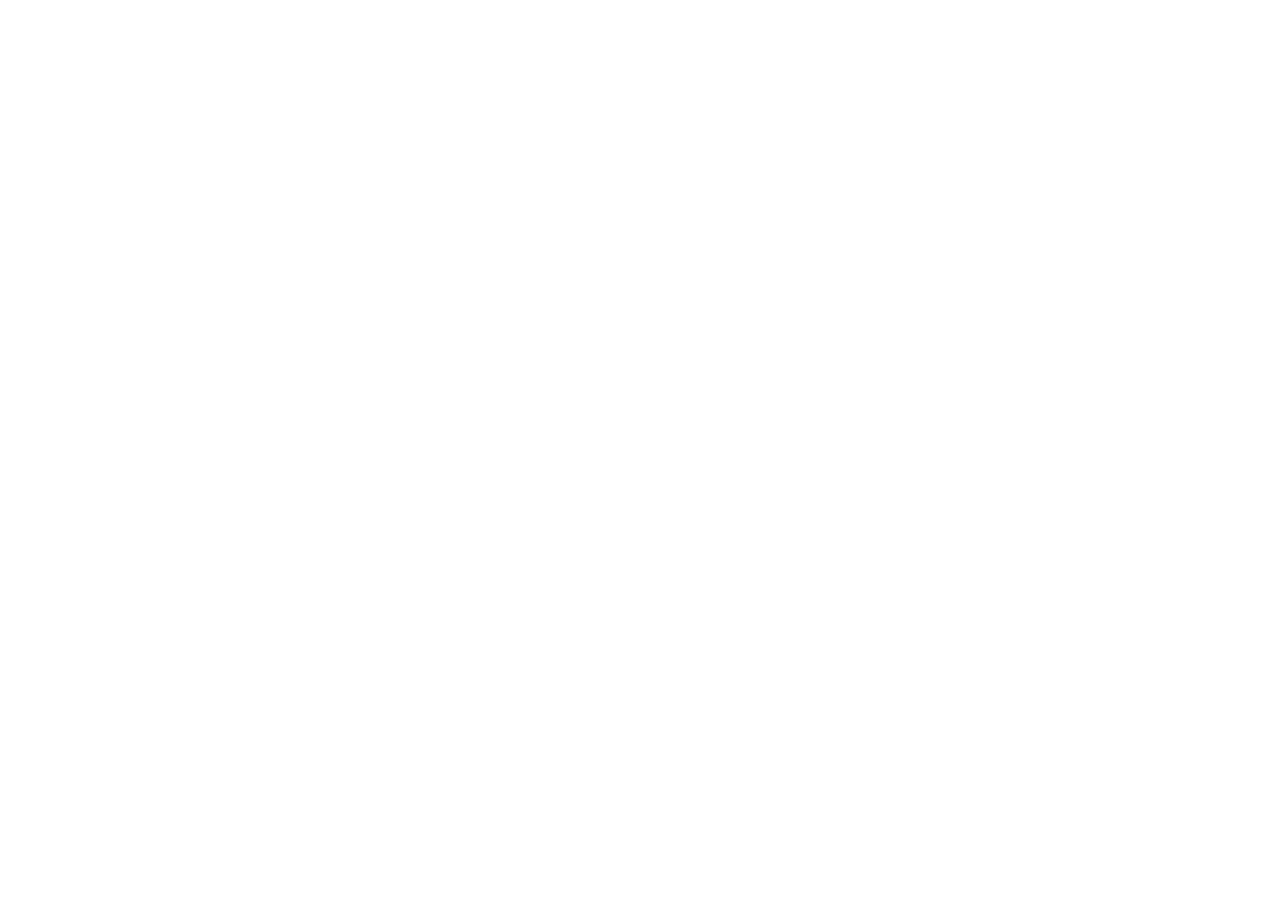
==== index.html @ e6a9ad8c "создан файл  html" ====
<!DOCTYPE html>
<html lang="en">
  <head>
    <meta charset="UTF-8" />
    <meta name="viewport" content="width=device-width, initial-scale=1.0" />
    <title>Document</title>
  </head>
  <body></body>
</html>
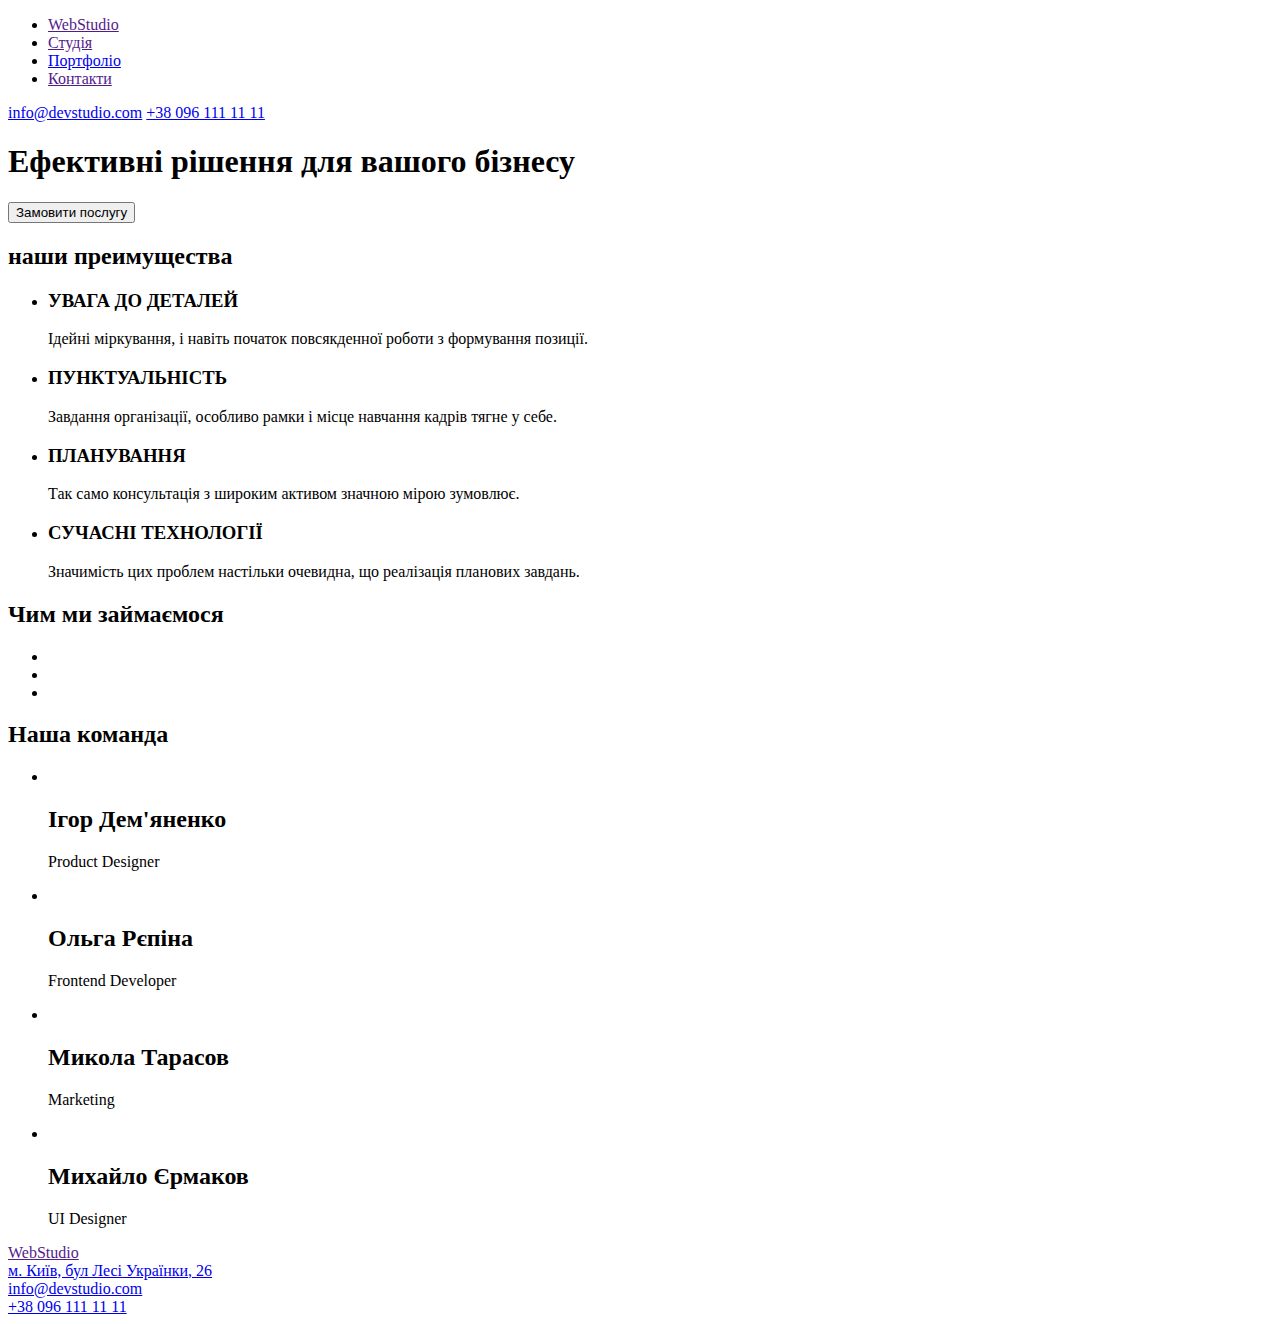
==== commit 5100ce3a: "dfkbl" ====
--- a/index.html
+++ b/index.html
@@ -3,7 +3,106 @@
   <head>
     <meta charset="UTF-8" />
     <meta name="viewport" content="width=device-width, initial-scale=1.0" />
-    <title>Document</title>
+    <title>Главная</title>
   </head>
-  <body></body>
+  <body>
+    <header>
+      <nav>
+        <ul>
+          <li><a href="">WebStudio</a></li>
+          <li><a href="">Студія</a></li>
+          <li><a href="portfolio.html">Портфоліо</a></li>
+          <li><a href="">Контакти</a></li>
+        </ul>
+      </nav>
+      <a href="mailto:info@devstudio.com">info@devstudio.com</a>
+      <a href="tel:+380961111111">+38 096 111 11 11</a>
+    </header>
+    <main>
+      <section>
+        <h1>Ефективні рішення для вашого бізнесу</h1>
+        <button type="button">Замовити послугу</button>
+      </section>
+      <section>
+        <h2>наши преимущества</h2>
+        <ul>
+          <li>
+            <h3>УВАГА ДО ДЕТАЛЕЙ</h3>
+            <p>
+              Ідейні міркування, і навіть початок повсякденної роботи з
+              формування позиції.
+            </p>
+          </li>
+          <li>
+            <h3>ПУНКТУАЛЬНІСТЬ</h3>
+            <p>
+              Завдання організації, особливо рамки і місце навчання кадрів тягне
+              у себе.
+            </p>
+          </li>
+          <li>
+            <h3>ПЛАНУВАННЯ</h3>
+            <p>
+              Так само консультація з широким активом значною мірою зумовлює.
+            </p>
+          </li>
+          <li>
+            <h3>СУЧАСНІ ТЕХНОЛОГІЇ</h3>
+            <p>
+              Значимість цих проблем настільки очевидна, що реалізація планових
+              завдань.
+            </p>
+          </li>
+        </ul>
+      </section>
+      <section>
+        <h2>Чим ми займаємося</h2>
+        <ul>
+          <li><img src="./images/box1.jpg" width="370" alt="" /></li>
+          <li><img src="./images/box2.jpg" width="370" alt="" /></li>
+          <li><img src="./images/box3.jpg" width="370" alt="" /></li>
+        </ul>
+      </section>
+      <section>
+        <h2>Наша команда</h2>
+        <ul>
+          <li>
+            <img src="./images/img.jpg" width="270" alt="" />
+            <h2>Ігор Дем'яненко</h2>
+            <p>Product Designer</p>
+          </li>
+          <li>
+            <img src="./images/img(1).jpg" width="270" alt="" />
+            <h2>Ольга Рєпіна</h2>
+            <p>Frontend Developer</p>
+          </li>
+          <li>
+            <img src="./images/img(2).jpg" width="270" alt="" />
+            <h2>Микола Тарасов</h2>
+            <p>Marketing</p>
+          </li>
+          <li>
+            <img src="./images/img(3).jpg" width="270" alt="" />
+            <h2>Михайло Єрмаков</h2>
+            <p>UI Designer</p>
+          </li>
+        </ul>
+      </section>
+    </main>
+    <footer>
+      <addres>
+        <li><a href="">WebStudio</a></li>
+        <li>
+          <a
+            href="https://maps.app.goo.gl/mJkpzPjzQ9MJMAFD8"
+            target="_blank"
+            rel="noopener noreferer nofollow"
+            >м. Київ, бул Лесі Українки, 26</a
+          >
+        </li>
+        <li><a href="mailto:info@devstudio.com">info@devstudio.com</a></li>
+        <li><a href="tel:+380961111111">+38 096 111 11 11</a></li>
+      </addres>
+    </footer>
+  </body>
 </html>
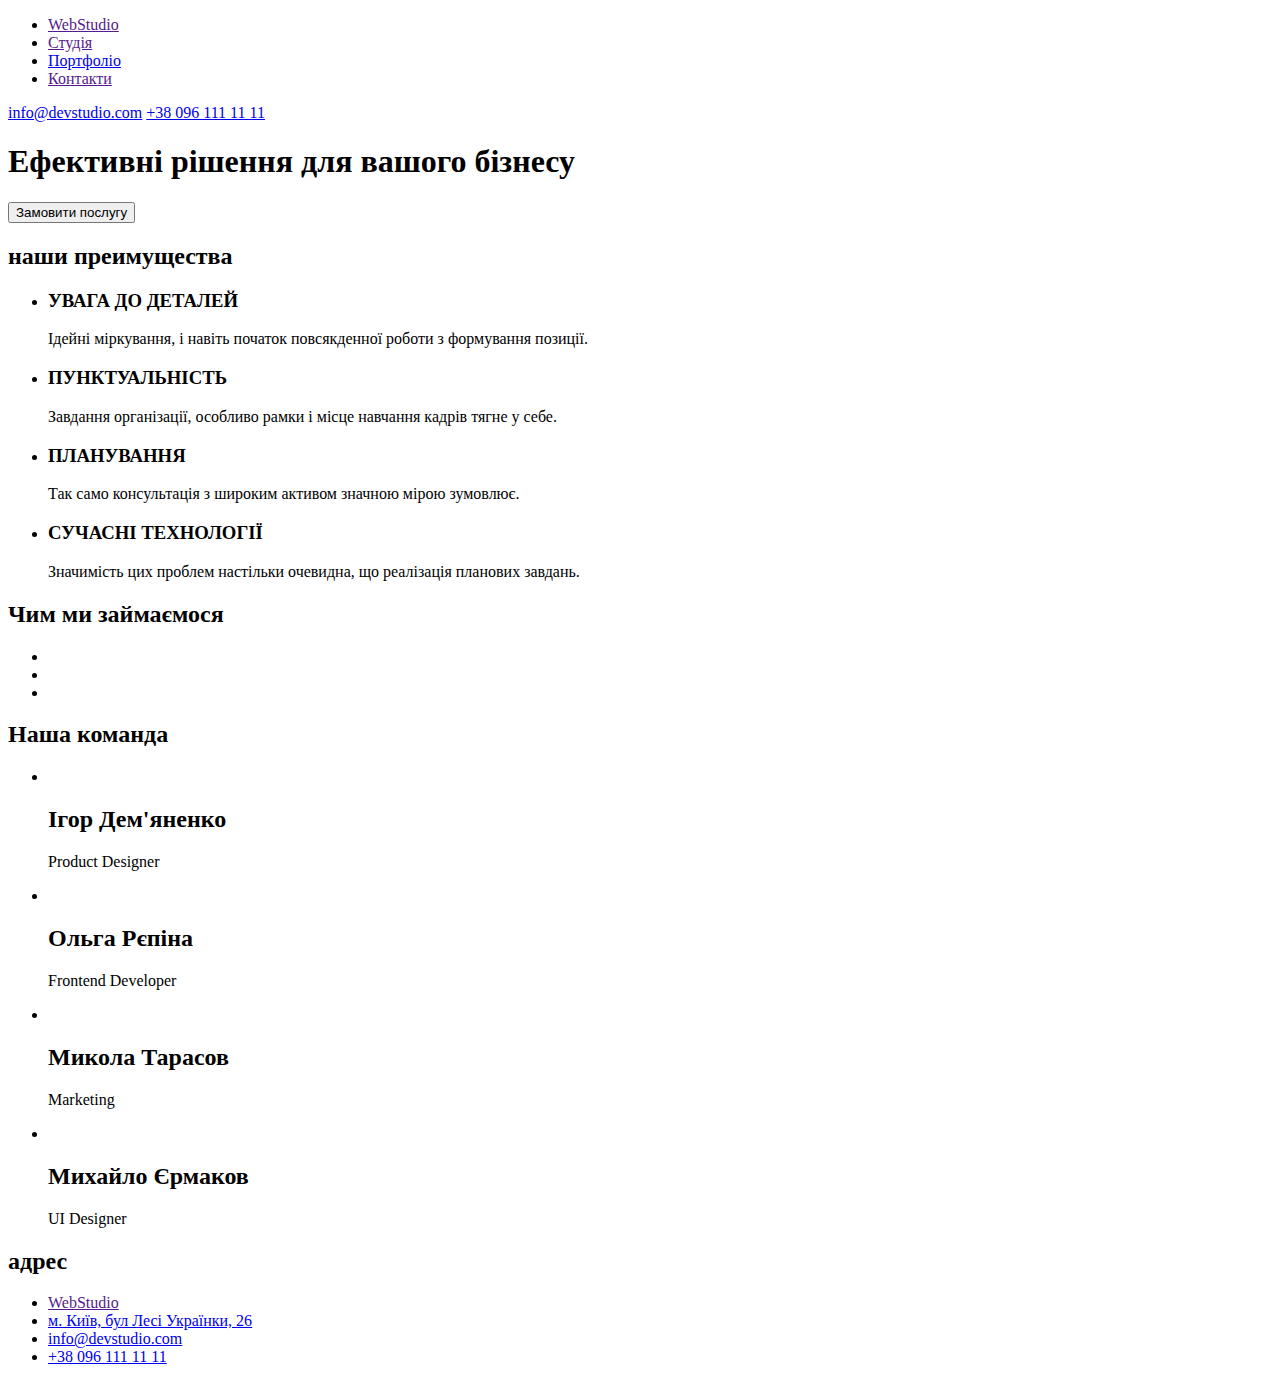
==== commit fe18b946: "dfkbl" ====
--- a/index.html
+++ b/index.html
@@ -90,19 +90,25 @@
       </section>
     </main>
     <footer>
-      <addres>
-        <li><a href="">WebStudio</a></li>
-        <li>
-          <a
-            href="https://maps.app.goo.gl/mJkpzPjzQ9MJMAFD8"
-            target="_blank"
-            rel="noopener noreferer nofollow"
-            >м. Київ, бул Лесі Українки, 26</a
-          >
-        </li>
-        <li><a href="mailto:info@devstudio.com">info@devstudio.com</a></li>
-        <li><a href="tel:+380961111111">+38 096 111 11 11</a></li>
-      </addres>
+      <section>
+        <h2>адрес</h2>
+
+        <addres>
+          <ul>
+            <li><a href="">WebStudio</a></li>
+            <li>
+              <a
+                href="https://maps.app.goo.gl/mJkpzPjzQ9MJMAFD8"
+                target="_blank"
+                rel="noopener noreferer nofollow"
+                >м. Київ, бул Лесі Українки, 26</a
+              >
+            </li>
+            <li><a href="mailto:info@devstudio.com">info@devstudio.com</a></li>
+            <li><a href="tel:+380961111111">+38 096 111 11 11</a></li>
+          </ul></addres
+        >
+      </section>
     </footer>
   </body>
 </html>
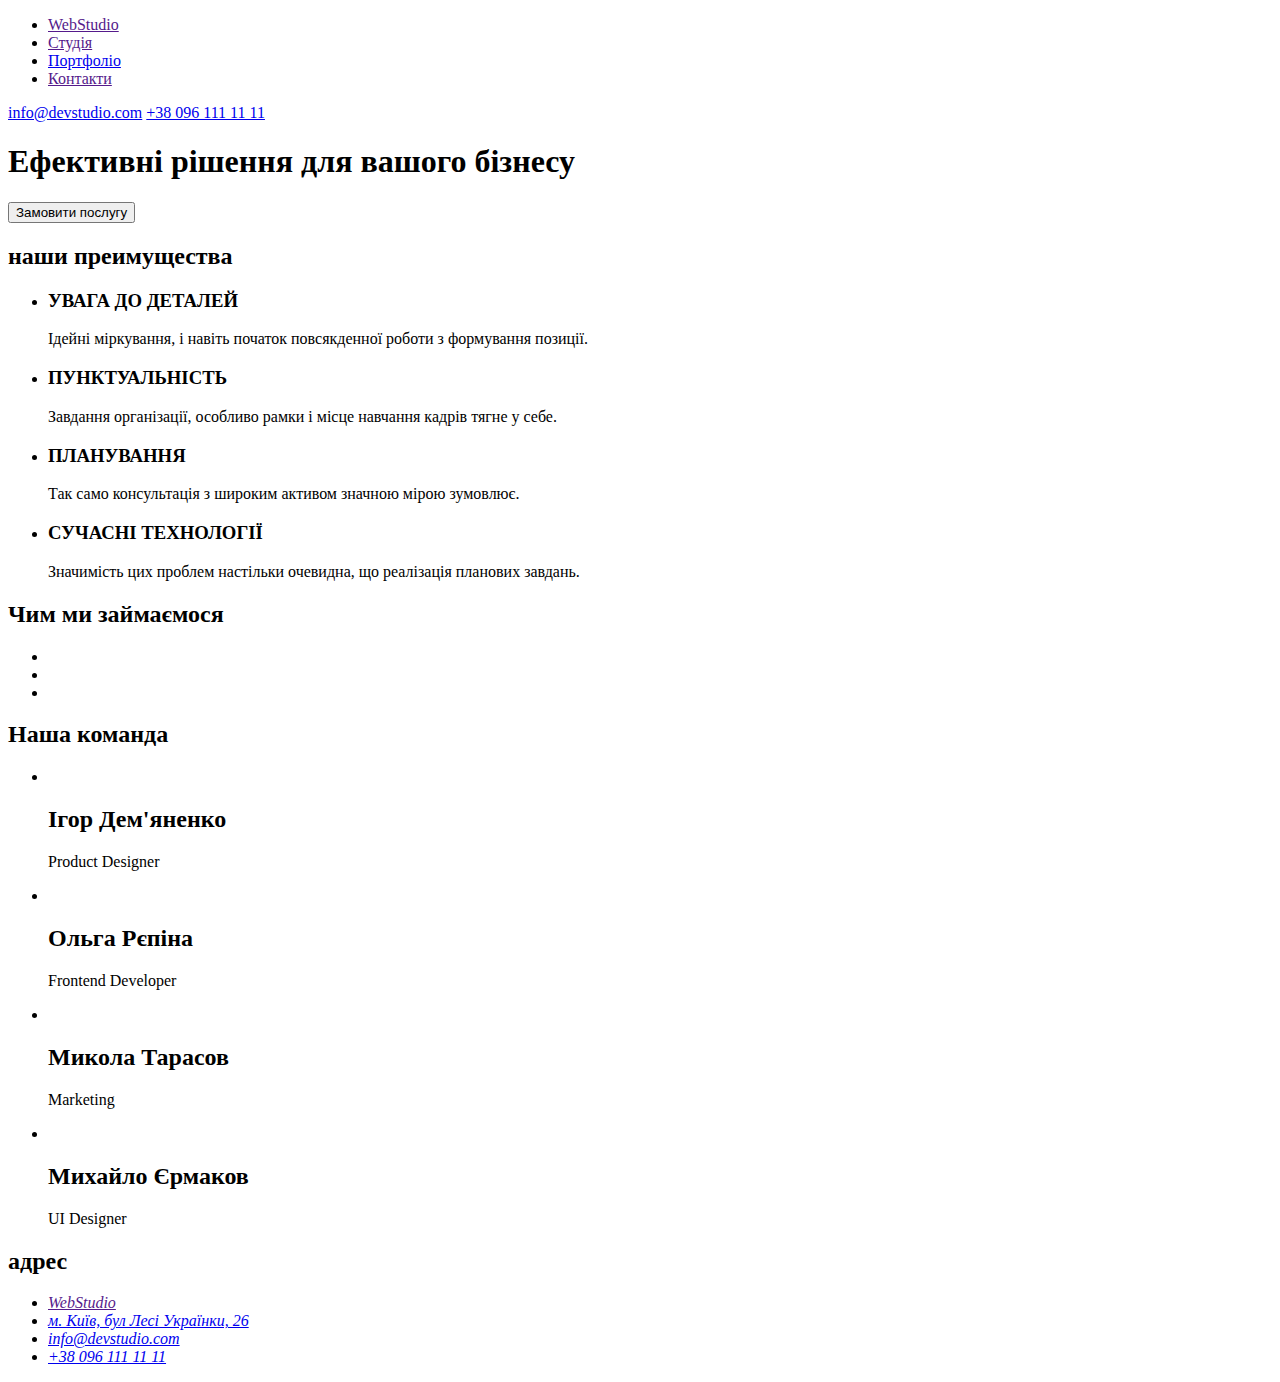
==== commit 5eff24cb: "dfkbl" ====
--- a/index.html
+++ b/index.html
@@ -93,7 +93,7 @@
       <section>
         <h2>адрес</h2>
 
-        <addres>
+        <address>
           <ul>
             <li><a href="">WebStudio</a></li>
             <li>
@@ -106,8 +106,8 @@
             </li>
             <li><a href="mailto:info@devstudio.com">info@devstudio.com</a></li>
             <li><a href="tel:+380961111111">+38 096 111 11 11</a></li>
-          </ul></addres
-        >
+          </ul>
+        </address>
       </section>
     </footer>
   </body>
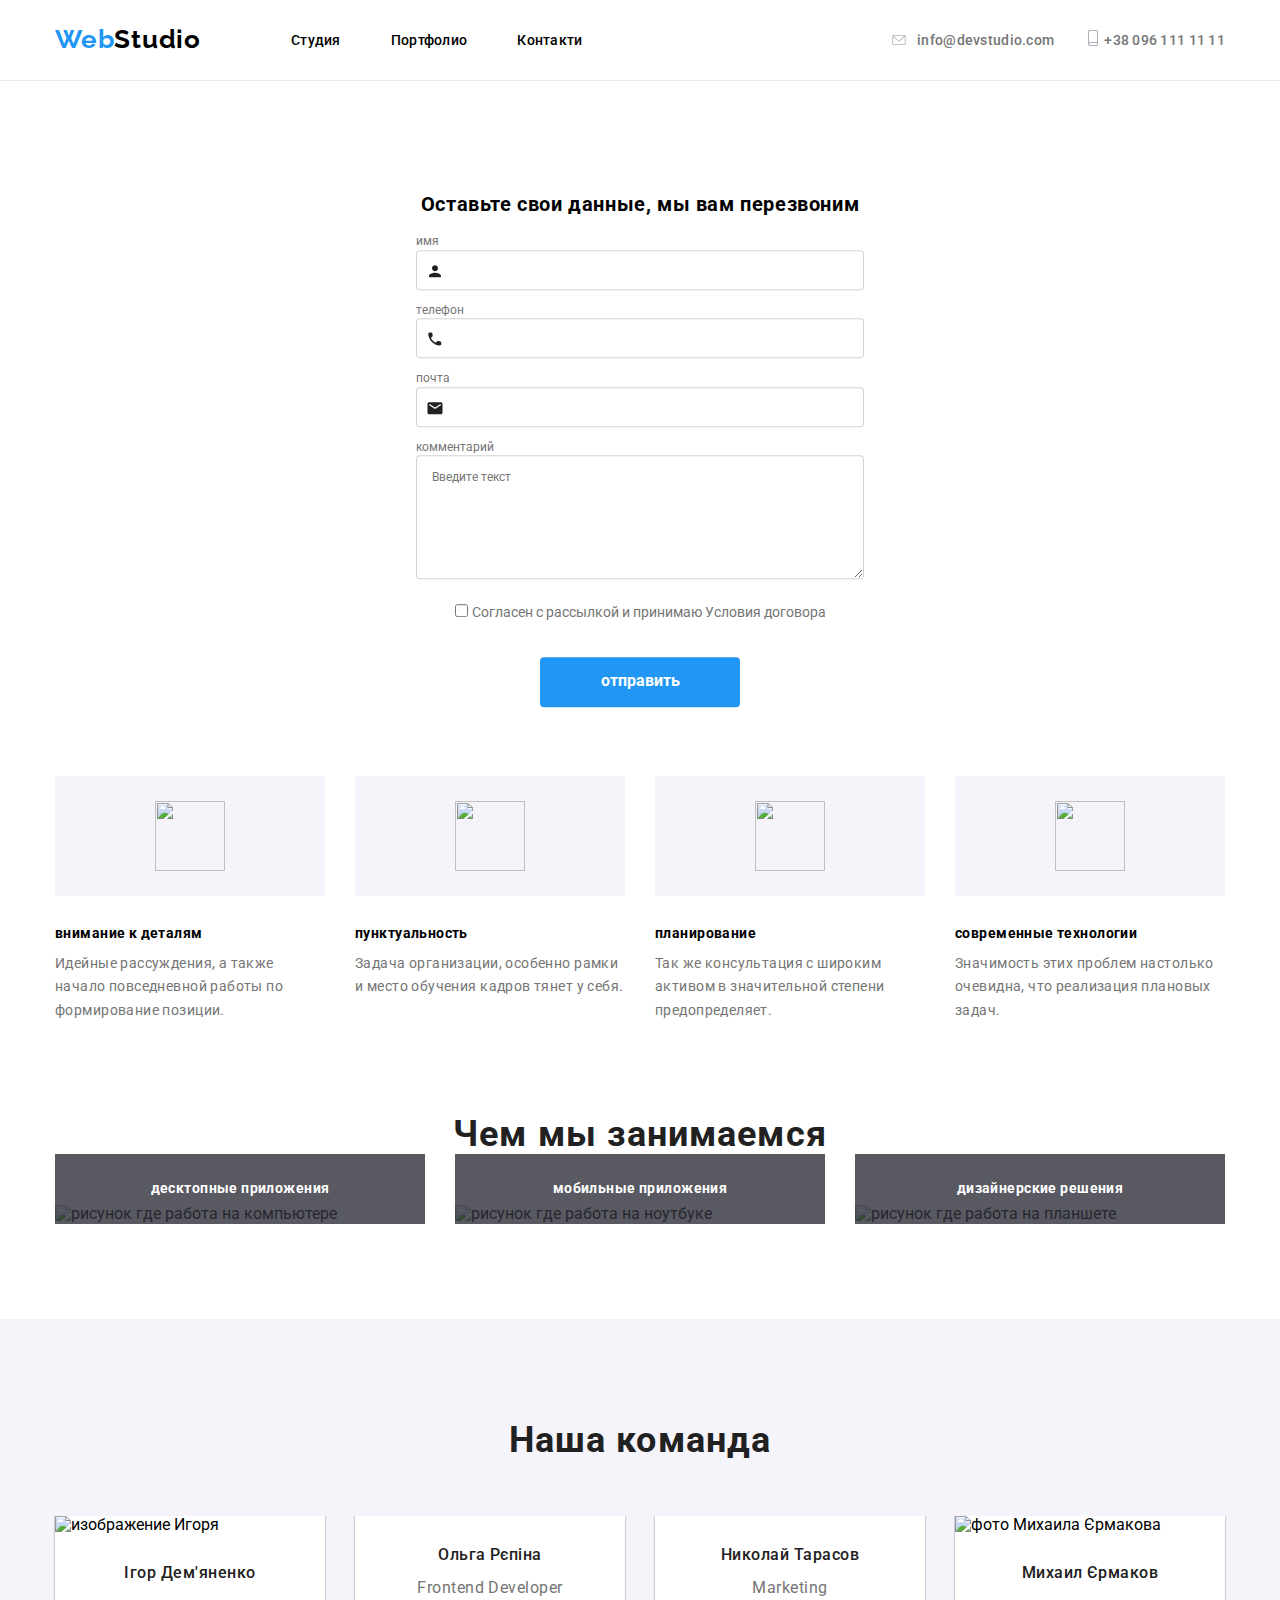
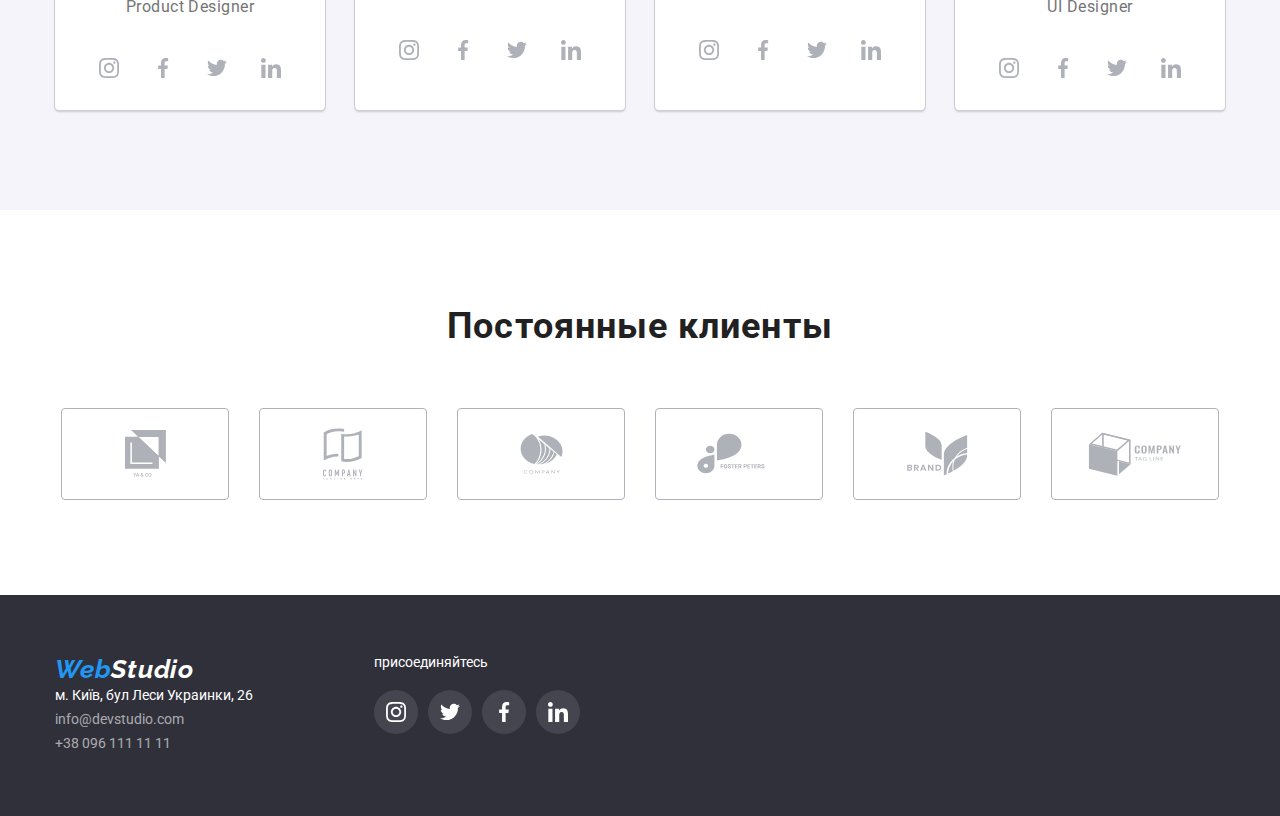
==== commit c4bb5b6b: "сделаны иконки popup" ====
--- a/index.html
+++ b/index.html
@@ -2,113 +2,525 @@
 <html lang="en">
   <head>
     <meta charset="UTF-8" />
+    <link rel="preconnect" href="https://fonts.googleapis.com" />
+    <link rel="preconnect" href="https://fonts.gstatic.com" crossorigin />
+    <link
+      href="https://fonts.googleapis.com/css2?family=Raleway:ital,wght@0,100..900;1,100..900&family=Roboto:ital,wght@0,100;0,300;0,400;0,500;0,700;0,900;1,100;1,300;1,400;1,500;1,700;1,900&display=swap"
+      rel="stylesheet"
+    />
+    <link
+      rel="stylesheet"
+      href="https://cdnjs.cloudflare.com/ajax/libs/modern-normalize/1.0.0/modern-normalize.min.css"
+    />
+
+    <link href="./styles/styles.css" rel="stylesheet" />
     <meta name="viewport" content="width=device-width, initial-scale=1.0" />
     <title>Главная</title>
   </head>
-  <body>
-    <header>
-      <nav>
-        <ul>
-          <li><a href="">WebStudio</a></li>
-          <li><a href="">Студія</a></li>
-          <li><a href="portfolio.html">Портфоліо</a></li>
-          <li><a href="">Контакти</a></li>
+  <body class="body">
+
+    <header class="header">
+      <div class="container">
+       <a class="logo-link link" href="./index.html"><span class="logo-span">Web</span>Studio</a>
+          <nav>
+          <ul class="navigation-list list">
+          <li class="navigation-item">
+            <a class="header-nav-link link link-comp" href="./index.html">Студия</a>
+          </li>
+          <li class="navigation-item">
+            <a class="header-nav-link link link-comp" href="./portfolio.html"
+              >Портфолио</a>
+          </li>
+          <li class="navigation-item">
+            <a class="header-nav-link link link-comp" href="">Контакти</a>
+          </li>
         </ul>
       </nav>
-      <a href="mailto:info@devstudio.com">info@devstudio.com</a>
-      <a href="tel:+380961111111">+38 096 111 11 11</a>
+       <div class="header-connect">
+      <a class="header-mail link link-comp" href="mailto:info@devstudio.com">
+        <svg class="header-mail-svg" width="16" height="10">
+          <use class="header-mail-icon" href="./images/icon/symbol-defs.svg#icon-envelope"></use>
+        </svg>info@devstudio.com
+      </a>
+      <a class="header-phone link link-comp" href="tel:+380961111111">
+        
+        <svg  class="header-phone-svg" width="10" height="16">
+          <use class="header-phone-icon" href="./images/icon/symbol-defs.svg#icon-smartphone"></use>
+        </svg>+38 096 111 11 11
+      </a>
+    </div>
+  </div> 
     </header>
+        
     <main>
-      <section>
-        <h1>Ефективні рішення для вашого бізнесу</h1>
-        <button type="button">Замовити послугу</button>
+
+      <section class="hero">
+        <div class="container">
+        <div class="hero-wrap">
+          <h1 class="hero-title">Ефективные решення для вашего бизнеса</h1>
+        <button class="hero-button" type="button">Заказать услугу</button>
+      </div>
+        </div>
+      </section> 
+          
+     <section class="our_feature">
+         <div class="container">
+        <h2 class="our_feature-title visually-hidden">наши преимущества</h2>
+        <ul class="our_feature-list list">
+          <li class="our_feature-item">
+            <div class="feature-div">
+              <img src="./images/features/antenna.svg" class="feature-img" alt="">
+            </div>
+            <h3 class="our_feature-title">внимание к деталям</h3>
+            <p class="our_feature-text">
+             Идейные рассуждения, а также начало повседневной работы по
+                формирование позиции.
+            </p>
+          </li>
+          <li class="our_feature-item">
+            <div class="feature-div">
+              <img src="./images/features/clock.svg" class="feature-img" alt="">
+            </div>
+            <h3 class="our_feature-title">пунктуальность</h3>
+            <p class="our_feature-text">
+              Задача организации, особенно рамки и место обучения кадров тянет
+              у себя.
+            </p>
+          </li>
+          <li class="our_feature-item">
+            <div class="feature-div">
+              <img src="./images/features/diagram.svg" class="feature-img" alt="">
+            </div>
+            <h3 class="our_feature-title">планирование</h3>
+            <p class="our_feature-text">
+              Так же консультация с широким активом в значительной степени предопределяет.
+            </p>
+          </li>
+          <li class="our_feature-item">
+            <div class="feature-div">
+              <img src="./images/features/astronaut.svg" class="feature-img" alt="">
+            </div>
+            <h3 class="our_feature-title">современные технологии</h3>
+            <p class="our_feature-text">
+            Значимость этих проблем настолько очевидна, что реализация плановых
+            задач.
+            </p>
+          </li>
+        </ul>
+      </div>
       </section>
-      <section>
-        <h2>наши преимущества</h2>
-        <ul>
-          <li>
-            <h3>УВАГА ДО ДЕТАЛЕЙ</h3>
-            <p>
-              Ідейні міркування, і навіть початок повсякденної роботи з
-              формування позиції.
-            </p>
-          </li>
-          <li>
-            <h3>ПУНКТУАЛЬНІСТЬ</h3>
-            <p>
-              Завдання організації, особливо рамки і місце навчання кадрів тягне
-              у себе.
-            </p>
-          </li>
-          <li>
-            <h3>ПЛАНУВАННЯ</h3>
-            <p>
-              Так само консультація з широким активом значною мірою зумовлює.
-            </p>
-          </li>
-          <li>
-            <h3>СУЧАСНІ ТЕХНОЛОГІЇ</h3>
-            <p>
-              Значимість цих проблем настільки очевидна, що реалізація планових
-              завдань.
-            </p>
+      
+<!-- ---------------   наш продукт----------------- -->
+
+      <section class="our-product-section">
+         <div class="container">
+        <h2 class="our-product-title section-title">Чем мы занимаемся</h2>
+        <ul class="our-product-list list">
+          <li class="our-product-item">
+            <img
+              src="./images/box1.jpg"
+              width="370"
+              alt="рисунок где работа на компьютере"
+            />
+            <div class="our-product-overlay">
+                <p class="our-product-text">десктопные приложения</p>
+            </div>
+          </li>
+          <li class="our-product-item">
+            <img
+              src="./images/box2.jpg"
+              width="370"
+              alt="рисунок где работа на ноутбуке"
+            />
+            <div class="our-product-overlay">
+                <p class="our-product-text">мобильные приложения</p>
+            </div>
+          </li>
+          <li class="our-product-item">
+            <img
+              src="./images/box3.jpg"
+              width="370"
+              alt="рисунок где работа на планшете"
+            />
+            <div class="our-product-overlay">
+                <p class="our-product-text">дизайнерские решения</p>
+            </div>
           </li>
         </ul>
+      </div>
       </section>
-      <section>
-        <h2>Чим ми займаємося</h2>
-        <ul>
-          <li><img src="./images/box1.jpg" width="370" alt="" /></li>
-          <li><img src="./images/box2.jpg" width="370" alt="" /></li>
-          <li><img src="./images/box3.jpg" width="370" alt="" /></li>
-        </ul>
+
+<!---------------наша команда------------------------------>
+    
+  <section class="our-team-section">
+         <div class="container">
+          
+        <h2 class="our-team-title section-title">Наша команда</h2>
+        <ul class="our-team-list list">
+          <li class="our-team-item">
+            <img
+              class="our-team-image"
+              src="./images/img.jpg"
+              width="270"
+              alt="изображение Игоря "
+            />
+            <h2 class="our-team-specialist">Ігор Дем'яненко</h2>
+            <p class="our-team-text">Product Designer</p>
+            <ul class=" team-social-list list">
+              <li>
+                <a href="" class="team-soc-link">
+                  <svg class="team-soc-icon" width="20" height="20">
+                    <use href="./images/icon/symbol-defs.svg#icon-instagram">
+                    </use>
+                  </svg>
+                </a>
+              </li> 
+              <li>   
+                <a href="" class="team-soc-link">
+                  <svg class="team-soc-icon" width="20" height="20">
+                    <use href="./images/icon/symbol-defs.svg#icon-facebook">
+                    </use>
+                  </svg>
+                </a>
+              </li>
+              <li>
+                <a href="" class="team-soc-link">
+                  <svg class="team-soc-icon" width="20" height="20">
+                    <use href="./images/icon/symbol-defs.svg#icon-twitter">
+                    </use>
+                  </svg>
+                </a>
+              </li>   
+
+              <li>
+                <a href="" class="team-soc-link">
+                  <svg class="team-soc-icon" width="20" height="20">
+                    <use href="./images/icon/symbol-defs.svg#icon-linkedin">
+                    </use>
+                  </svg>
+                </a>
+              </li>  
+            </ul>
+          </li>
+          <li class="our-team-item">
+            <img
+              class="our-team-image"
+              src="./images/img(1).jpg"
+              width="270"
+              alt=""
+            />
+           
+            <h2 class="our-team-specialist">Ольга Рєпіна</h2>
+            <p class="our-team-text">Frontend Developer</p>
+            <ul class=" team-social-list list">
+                 <li>
+                <a href="" class="team-soc-link">
+                  <svg class="team-soc-icon" width="20" height="20">
+                    <use href="./images/icon/symbol-defs.svg#icon-instagram">
+                    </use>
+                  </svg>
+                </a>
+              </li> 
+              <li>   
+                <a href="" class="team-soc-link">
+                  <svg class="team-soc-icon" width="20" height="20">
+                    <use href="./images/icon/symbol-defs.svg#icon-facebook">
+                    </use>
+                  </svg>
+                </a>
+              </li>
+              <li>
+                <a href="" class="team-soc-link">
+                  <svg class="team-soc-icon" width="20" height="20">
+                    <use href="./images/icon/symbol-defs.svg#icon-twitter">
+                    </use>
+                  </svg>
+                </a>
+              </li>   
+
+              <li>
+                <a href="" class="team-soc-link">
+                  <svg class="team-soc-icon" width="20" height="20">
+                    <use href="./images/icon/symbol-defs.svg#icon-linkedin">
+                    </use>
+                  </svg>
+                </a>
+              </li>
+            </ul>
+          </li>
+         
+          <li class="our-team-item">
+            <img
+              class="our-team-image"
+              src="./images/img(2).jpg"
+              width="270"
+              alt=""
+            />
+            <h2 class="our-team-specialist">Николай Тарасов</h2>
+            <p class="our-team-text">Marketing</p>
+            <ul class="team-social-list list">
+              <li>
+                <a href="" class="team-soc-link">
+                  <svg class="team-soc-icon" width="20" height="20">
+                    <use href="./images/icon/symbol-defs.svg#icon-instagram">
+                    </use>
+                  </svg>
+                </a>
+              </li> 
+              <li>   
+                <a href="" class="team-soc-link">
+                  <svg class="team-soc-icon" width="20" height="20">
+                    <use href="./images/icon/symbol-defs.svg#icon-facebook">
+                    </use>
+                  </svg>
+                </a>
+              </li>
+              <li>
+                <a href="" class="team-soc-link">
+                  <svg class="team-soc-icon" width="20" height="20">
+                    <use href="./images/icon/symbol-defs.svg#icon-twitter">
+                    </use>
+                  </svg>
+                </a>
+              </li>   
+
+              <li>
+                <a href="" class="team-soc-link">
+                  <svg class="team-soc-icon" width="20" height="20">
+                    <use href="./images/icon/symbol-defs.svg#icon-linkedin">
+                    </use>
+                  </svg>
+                </a>
+              </li>  
+              
+            </ul>
+          </li>
+
+          <li class="our-team-item">
+            <img
+              class="our-team-image"
+              src="./images/img(3).jpg"
+              width="270"
+              alt="фото Михаила Єрмакова"
+            />
+            <h2 class="our-team-specialist">Михаил Єрмаков</h2>
+            <p class="our-team-text">UI Designer</p>
+            <ul class="team-social-list list">
+              <li>
+                <a href="" class="team-soc-link">
+                  <svg class="team-soc-icon" width="20" height="20">
+                    <use href="./images/icon/symbol-defs.svg#icon-instagram">
+                    </use>
+                  </svg>
+                </a>
+              </li> 
+              <li>   
+                <a href="" class="team-soc-link">
+                  <svg class="team-soc-icon" width="20" height="20">
+                    <use href="./images/icon/symbol-defs.svg#icon-facebook">
+                    </use>
+                  </svg>
+                </a>
+              </li>
+              <li>
+                <a href="" class="team-soc-link">
+                  <svg class="team-soc-icon" width="20" height="20">
+                    <use href="./images/icon/symbol-defs.svg#icon-twitter">
+                    </use>
+                  </svg>
+                </a>
+              </li>   
+
+              <li>
+                <a href="" class="team-soc-link">
+                  <svg class="team-soc-icon" width="20" height="20">
+                    <use href="./images/icon/symbol-defs.svg#icon-linkedin">
+                    </use>
+                  </svg>
+                </a>
+              </li>  
+               </ul>
+        </li>
+              
+      </ul>        
+    </div>          
+  </section> 
+
+<!-- -----------------Постоянные клиенты--------------- -->
+      
+      <section class="reg-customers-section">
+        <div class="container">
+          <h2 class="reg-customers-title section-title">Постоянные клиенты</h2>
+          <ul class="reg-customers-list list">
+            <li class="reg-customers-item">
+              <a href="" class="reg-castomers-link">
+                <svg class="reg-castomers-icon" width="41" height="47">
+                  <use href="./images/icon/symbol-defs.svg#icon-group1"></use>
+                </svg>
+              </a>
+            </li>
+            <li class="reg-customers-item">
+              <a href="" class="reg-castomers-link">
+                <svg class="reg-castomers-icon" width="40" height="52">
+                  <use href="./images/icon/symbol-defs.svg#icon-group2"></use>
+                </svg>
+              </a>
+            </li>
+            <li class="reg-customers-item">
+              <a href="" class="reg-castomers-link">
+                <svg class="reg-castomers-icon" width="43" height="41">
+                  <use href="./images/icon/symbol-defs.svg#icon-group3"></use>
+                </svg>
+              </a>
+            </li>
+            <li class="reg-customers-item">
+              <a href="" class="reg-castomers-link">
+                <svg class="reg-castomers-icon" width="84" height="41">
+                  <use href="./images/icon/symbol-defs.svg#icon-group4"></use>
+                </svg>
+              </a>
+            </li>
+            <li class="reg-customers-item">
+              <a href="" class="reg-castomers-link">
+                <svg class="reg-castomers-icon" width="63" height="45">
+                  <use href="./images/icon/symbol-defs.svg#icon-group5"></use>
+                </svg>
+              </a>
+            </li>
+            <li class="reg-customers-item">
+              <a href="" class="reg-castomers-link">
+                <svg class="reg-castomers-icon" width="94" height="44">
+                  <use href="./images/icon/symbol-defs.svg#icon-group6"></use>
+                </svg>
+              </a>
+            </li>
+            
+            </ul>
+        </div>
       </section>
-      <section>
-        <h2>Наша команда</h2>
-        <ul>
-          <li>
-            <img src="./images/img.jpg" width="270" alt="" />
-            <h2>Ігор Дем'яненко</h2>
-            <p>Product Designer</p>
-          </li>
-          <li>
-            <img src="./images/img(1).jpg" width="270" alt="" />
-            <h2>Ольга Рєпіна</h2>
-            <p>Frontend Developer</p>
-          </li>
-          <li>
-            <img src="./images/img(2).jpg" width="270" alt="" />
-            <h2>Микола Тарасов</h2>
-            <p>Marketing</p>
-          </li>
-          <li>
-            <img src="./images/img(3).jpg" width="270" alt="" />
-            <h2>Михайло Єрмаков</h2>
-            <p>UI Designer</p>
-          </li>
-        </ul>
-      </section>
-    </main>
-    <footer>
-      <section>
-        <h2>адрес</h2>
-
+    </main> 
+            
+   <!-- ---------------footer------------ -->
+
+<footer class="footer">
+      <section class="footer-section">
+        <div class="container footer-wrap">
+          <div class="address-wrap">
         <address>
-          <ul>
-            <li><a href="">WebStudio</a></li>
-            <li>
+          <ul class="footer-list list">
+            <li class="footer-item"><a class="logo-link link" href="./index.html"><span class="logo-span">Web</span><span class="footer-logo-span">Studio</span></a></li>
+            <li class="footer-item">
               <a
+                class="address-link footer-link link"
                 href="https://maps.app.goo.gl/mJkpzPjzQ9MJMAFD8"
                 target="_blank"
                 rel="noopener noreferer nofollow"
-                >м. Київ, бул Лесі Українки, 26</a
+                >м. Київ, бул Леси Украинки, 26</a
               >
             </li>
-            <li><a href="mailto:info@devstudio.com">info@devstudio.com</a></li>
-            <li><a href="tel:+380961111111">+38 096 111 11 11</a></li>
+            <li class="footer-item">
+              <a
+                class="futer-footer-link footer-link link"
+                href="mailto:info@devstudio.com"
+                >info@devstudio.com</a
+              >
+            </li>
+            <li class="footer-item">
+              <a class="footer-link footer-link link" href="tel:+380961111111"
+                >+38 096 111 11 11</a
+              >
+            </li>
           </ul>
         </address>
+      </div>
+      <div class="footer-social-wraper">
+          <p class="footer-social-text">присоединяйтесь</p>
+<ul class="futer-social-list list">
+  <li>
+    <a href="" class="futer-soc-link">
+    <svg class="futer-soc-svg">
+    <use href="./images/icon/symbol-defs.svg#icon-instagram"></use>
+  </svg>
+ </a>
+</li>  
+  <li>
+    <a href="" class="futer-soc-link">
+      <svg class="futer-soc-svg">
+    <use href="./images/icon/symbol-defs.svg#icon-twitter"></use>
+  </svg>
+ </a>
+</li>  
+  <li>
+    <a href="" class="futer-soc-link"> 
+      <svg class="futer-soc-svg">
+    <use href="./images/icon/symbol-defs.svg#icon-facebook"></use>
+  </svg>
+</a>
+</li>  
+  <li>
+    <a href="" class="futer-soc-link">
+       <svg class="futer-soc-svg">
+    <use href="./images/icon/symbol-defs.svg#icon-linkedin"></use>
+  </svg>
+</a>
+</li>  
+</ul>
+      </div>
       </section>
+    </div>
     </footer>
+
+<!-------------------------popup------------------------>
+
+     <!-- <div class="overlay" > -->
+
+      <div class="modal-section">
+        <form class="popup-form" name="popup-form">
+        <h1 class="modal-title">Оставьте свои данные, мы вам перезвоним</h1>
+
+        <label class="modal-label">
+          <svg class="popup-link"  width="18" height="18">
+              <use href="./images/icon/symbol-defs2.svg#icon-person-black-18dp-1-1"></use>
+          </svg>
+            <span class="modal-input-span">имя</span>
+          <input class="username-input" type="text" name="username" />
+        </label> 
+  
+        <label class="modal-label">
+          <svg class="popup-link"  width="18" height="18">
+              <use href="./images/icon/symbol-defs2.svg#icon-phone-black-18dp-1-1"></use>
+            </svg>
+            <span class="modal-input-span">телефон</span>
+          <input class="tel-input" type="tel"/>
+        </label>
+
+        <label class="modal-label">
+          <svg class="popup-link"  width="18" height="18">
+              <use href="./images/icon/symbol-defs2.svg#icon-email-black-18dp-1-1"></use>
+            </svg>
+            <span class="modal-input-span">почта</span>
+          <input class="email-input" type="email"/>
+        </label>
+        
+        <label class="modal-label">
+         <span class="modal-input-span">комментарий</span>
+            <textarea class="coment" name="coment" rows="5" placeholder="Введите текст"></textarea>
+      </label>
+        <label class="modal-label">
+          <input type="checkbox">
+          <span class="agreement-text">Согласен с рассылкой и принимаю <span class="agreement">Условия договора</span></span>
+      </label>
+      <button class="modal-button" type="submit">отправить</button>
+      </form>
+      </div>
+     </div>
+
   </body>
-</html>
+    
+</html>      
+
+      
+
+     
+
+
--- a/styles/styles.css
+++ b/styles/styles.css
@@ -0,0 +1,789 @@
+:root{
+    --link-color: #000000;
+    --hover-color: #2196F3;
+    --icon-color: #afb1b8;
+}
+
+h1,h2,h3,h4,h5,h6,ul,li,p{
+    margin:0;
+    padding: 0;
+}
+
+.visually-hidden{
+    position:absolute;
+    white-space: nowrap;
+    width: 1px;
+    height:1px;
+    overflow: hidden;
+    border:0;
+    padding: 0;
+    clip:rect(0 0 0 0);
+    clip-path: inset(50%);
+    margin: -1px;
+}
+
+img{
+    display: block;
+}
+
+.body{
+    font-family: Roboto, Tahomma, sans-serif;
+    margin-top: 0 ;
+}
+
+.container{
+    margin:0 auto;
+    padding-left: 15px;
+    padding-right: 15px;
+    width: 1200px;
+    box-sizing: border-box;
+}
+
+.list{
+    list-style: none;
+}
+
+.link{
+    text-decoration: none;
+}
+
+.footer-link{
+    font-style: normal;
+    font-size: 14px;
+    font-weight: 400;
+    line-height: 1.71;
+}
+
+.link-comp{
+    font-size: 14px;
+    font-weight: 500;
+    line-height: 1.17;  
+    letter-spacing: 0.02em;
+}
+
+.section-title{
+    font-size: 36px;
+    line-height: 1.17;
+    color: #212121;
+    letter-spacing: 0.03em;
+    text-align: center;
+}
+
+/* ----------------------------header------------------- */
+
+.header{
+    border-bottom: 1px solid #ECECEC;
+}
+
+.header .container{
+    display: flex;
+    align-items: center;
+}
+
+.logo-link{
+    margin-right: 90px;
+    padding-top: 25px;
+    padding-bottom:25px;
+    font-family: Raleway,Tahoma,sans-serif;
+    font-weight: 700;
+    font-size: 26px;
+    line-height: 1.15;
+    letter-spacing: 0.03em;
+    color:#000000
+}
+
+.logo-span{
+    color: #2196F3;
+}
+   
+.navigation-list{
+    display: flex;
+    align-items: center;
+    gap: 50px;
+}
+
+.navigation-item{
+   transition: background-color 1s linear;
+}
+
+.header-nav-link{
+    display:flex;
+    position: relative;
+    padding-top: 25px;
+    padding-bottom: 25px;
+    color: var(--link-color); 
+    transition: color 300ms ;
+    outline:none
+}
+
+.header-nav-link::after{
+    content:"";
+    transition: background-color 300ms ;
+}
+
+.header-nav-link:hover::after,
+.header-nav-link:focus::after{
+    content:"";
+    position: absolute;
+    bottom: -7px;
+    height: 4px;
+    width: 100%;
+    background-color: var(--hover-color);   
+    border-radius: 2px;
+    border: rgba(172, 66, 66, 0.086);
+}  
+    
+.header-nav-link:hover,
+.header-nav-link:focus{
+    color: var(--hover-color);
+ }
+
+.header-connect{
+    position: relative;
+    display:flex;
+    gap: 50px;
+    margin-left: auto;
+    transition: color 300ms linear;
+}
+
+.header-mail,.header-phone{
+    padding-top: 30px;
+    padding-bottom: 30px;
+    color: #757575;
+ }
+
+.header-mail-svg, .header-phone-svg{
+    margin-right: 10px;
+    fill:var(--icon-color);
+    transition: fill 300ms linear;
+}
+
+.header-phone-svg{
+    position: absolute;
+    right: 117px;
+    bottom: 32px;
+}
+
+.header-mail:hover .header-mail-svg{
+    fill: #2196F3;
+}
+.header-phone:hover .header-phone-svg{
+    fill: #2196F3;
+}
+
+.header-mail:hover,
+.header-mail:focus{ 
+    color:var(--hover-color);
+}   
+
+.header-phone:hover,
+.header-phone:focus{
+    color:var(--hover-color);
+}  
+
+/* ----------------------------hero------------------- */
+
+.hero{
+    margin-left: auto;
+    margin-right: auto;
+    padding-top: 200px;
+    padding-bottom: 200px;
+    max-width: 1600px;
+    background-image: url("../images/bg_hero.jpg");
+}
+
+
+.hero-wrap{
+    max-width: 670px;
+    margin-left: auto;
+    margin-right: auto;
+    text-align: center;
+}
+
+.hero-title{
+    margin-bottom: 30px;
+    font-size: 44px;
+    font-weight: 900;
+    line-height: 1.36;
+    letter-spacing: 6%;
+    color:#FFFFFF;
+}
+
+.hero-button{
+    min-width: 200px;
+    height:50px;
+    border-radius: 4px;
+    border: none;
+    font-family: inherit;
+    text-align: center;
+    font-size: 16px;
+    line-height: 1.88;
+    letter-spacing: 0.06em;
+    color:#ffffff;
+    background: #2196F3;
+}   
+
+/* ----------------------------feature------------------- */
+.our_feature{
+    display: flex;
+    padding-top: 95px;
+    padding-bottom: 45px;
+}
+
+.our_feature-list{
+    display: flex;
+    gap: 30px;
+    flex-grow: 1;
+}
+.feature-div{
+    display: flex;
+    align-items: center;
+    justify-content: center;
+    margin-bottom: 30px;
+    width: 270px;
+    height: 120px;
+    background-color: #F5F4FA;
+    border-radius: 4px;
+}
+
+.feature-img{
+    width: 70px;
+    height: 70px;
+}
+
+.our_feature-title{
+    margin-bottom: 10px;
+    font-size: 14px;
+    line-height: 1.14;
+    letter-spacing: 0.03em;
+}
+
+.our_feature-text{
+    text-align: left;
+    font-size: 14px;
+    font-weight: 400;
+    line-height: 1.71;
+    color: #757575;
+    letter-spacing: 0.03em;
+} 
+  
+/* ----------------------------our product ------------------- */
+.our-product-section{
+    padding-top: 45px;
+    padding-bottom: 95px;
+}
+
+.our-product-list{
+    display:flex;   
+    gap:30px;
+ }
+
+.our-product-item{
+    position:relative;
+}
+
+.our-product-title{
+  margin-bottom: 50px;
+}
+
+.our-product-overlay{
+    position: absolute;
+    display: flex;
+    justify-content: center;
+    align-items: center;
+    bottom: 0;
+    width: 100%;
+    height: 70px;
+    background-color: rgba(47, 48, 58, 0.8);
+}
+
+.our-product-text{
+    font-family: Roboto;
+    font-size: 14px;
+    font-weight: 700;
+    line-height: 1.14;
+    letter-spacing: 0.03em;
+    text-align: center;
+    color:rgba(255, 255, 255, 1)
+}
+
+/* ----------------------------our team ------------------- */
+
+.our-team-section{
+    padding-top: 100px;
+    padding-bottom: 100px;
+    background: #F5F4FA;
+}
+
+.our-team-title{
+    margin-bottom: 55px;
+}
+
+.our-team-list{
+    display: flex;
+    gap:30px;
+}
+
+.our-team-item{
+    background-color: #ffffff;
+    border-radius: 0px 0px 4px 4px;
+    box-shadow: -1px 0 0 rgb(175 177 184 / 50%), 0 2px 2px rgb(175 177 184 / 60%),  1px 0 0 rgb(175 177 184 / 50%);
+}
+  
+.our-team-image{
+    margin-bottom: 30px;
+}
+
+.our-team-specialist{
+    margin-bottom: 15px;
+    text-align: center;
+    font-size: 16px;
+    font-weight: 500;
+    line-height: 1,17;
+    letter-spacing: 0.03em;
+    color:#212121
+}
+
+.our-team-text{
+    margin-bottom: 30px;
+    font-size: 16px;
+    font-weight: 400;
+    line-height: 1.17;
+    letter-spacing: 0.03em;
+    color: #757575;
+    text-align: center;
+}
+
+.social-wrap{
+    display: flex;
+    justify-content: center;
+    align-items: center;
+    width: 44px;
+    height: 44px;
+    border-radius: 50%;
+}
+
+.team-social-list{
+    display: flex;
+    justify-content: center;
+    gap: 10px;
+    margin-left: auto;
+    margin-right: auto;
+    max-width: 206px;
+}
+
+.team-social-list li{
+    padding-bottom: 20px;
+}
+
+.team-soc-link{
+    display:flex;
+    justify-content: center;
+    align-items: center;
+    width: 44px;
+    height: 44px;
+    border-radius: 50%; 
+    fill: var(--icon-color)
+}
+
+.team-soc-link:hover{
+    background-color: #2196F3;
+    transition: background-color 300ms;
+}
+
+.team-soc-link:hover .team-soc-icon{
+   fill: #ffffff;
+   transition: fill 300ms
+}
+
+/* ------------------------------------------------------- */
+
+.reg-customers-section{
+    padding-top: 95px;
+    padding-bottom: 95px;
+}
+
+.reg-customers-title{
+    margin-left: auto;
+    margin-right: auto;
+    margin-bottom: 60px;
+}
+
+.reg-customers-list{
+    margin-left: auto;
+    margin-right: auto;
+    display: flex;
+    width: fit-content;
+    gap:30px
+}
+
+.reg-customers-item{
+    display: flex;
+    justify-content: center;
+    align-items: center;
+    height: 92px;
+    width: 168px;
+    border: 1px solid var(--icon-color);
+    border-radius: 4px;
+}
+
+.reg-customers-item:hover{
+    border-color: #2196F3;
+    transition: border-color 300ms;
+}
+
+.reg-castomers-link{
+    display: flex;
+    justify-content: center;
+     fill: var(--icon-color)
+}
+
+.reg-customers-item:hover .reg-castomers-link   {
+    fill: #2196F3; 
+    transition: fill 300ms;
+}
+
+
+/* ----------------------------footer------------------- */
+
+.footer{
+    padding-top:60px;
+    padding-bottom:60px;
+    background: #2F303A;
+}
+
+
+.footer-logo-span{
+    color:#ffffff;
+}
+
+.footer-wrap{
+    display: flex;
+    justify-content: flex-start;
+}
+
+.footer-social-text{
+    margin-bottom: 20px;
+    font-size: 14px;
+    line-height: 1.14;
+    letter-spacing: 3%;
+    color: #ffffff;
+}
+.futer-logo-link{ 
+    margin-bottom: 30px;
+    text-align: left;
+    font-family: Raleway;
+    font-size: 26px;
+    font-weight: 700;
+    line-height: 1.6;
+    letter-spacing: 0.03em;
+}
+
+.footer-link{
+   color: rgb(255 255 255 / 60%);
+}
+ 
+.address-link{
+    color:#ffffff; 
+}
+
+.footer-social-wraper{
+    margin-left: 90px;
+}
+
+.footer-logo-span{
+    color: #ffffff;
+}
+
+.futer-social-list{
+    display: flex;
+    justify-content: space-between;
+    width: 206px;
+}
+
+.futer-soc-link{
+    display: flex;
+    justify-content: center;
+    align-items: center;
+    width: 44px;
+    height: 44px;
+    border-radius: 50%;
+    background-color:rgb(255, 255, 255,10%)
+}
+
+.futer-soc-link:hover{
+    background-color: #2196F3;
+    transition: background-color 300ms;
+}
+
+.futer-soc-svg{
+    width: 20px;
+    height: 20px;
+    fill:#ffffff
+}
+
+ /*------------ портфолио -------------*/
+
+.filter-section{
+    padding-top: 95px;
+    padding-bottom: 25px; 
+}
+
+.filter-list{
+  display: flex;
+  justify-content: center;
+  gap: 8px;
+}
+.filter-button{
+    padding-left: 23px;
+    padding-right: 23px;
+    padding-top: 14px;
+    padding-bottom: 14px;
+    background-color: #F5F4FA;;
+    font-family: Roboto;
+    font-size: 16px;
+    font-weight: 500;
+    line-height: 1.6;
+    letter-spacing: 0.03em;
+    text-align: center;
+    border-radius: 4px;
+    border:none;
+   
+}
+
+.filter-button:hover{
+    color: #FFFFFF;
+    background-color: #2196F3;
+}
+.filter-button:focus{
+    box-shadow: 0 4px 4px rgb(0 0 0 / 25%);
+    outline: none;
+    border:none;
+}
+
+/* ----------------------------our-projects------------------- */
+
+.our-projects-section{
+    padding-top: 25px  ;
+    padding-bottom: 95px; 
+}
+
+.our-projects-list{
+    display: flex;
+    flex-wrap: wrap;
+    gap: 30px;
+}
+
+.our-projects-item{
+   border: 1px solid #eeeeee;
+    background-color:rgb(251 251 251 );
+}
+
+.our-projects-item:hover{
+    box-shadow: -1px 0 0 rgb(175 177 184 / 50%), 0 2px 2px rgb(175 177 184 / 60%), 1px 0 0 rgb(175 177 184 / 50%);
+}
+
+.projects-title{
+    margin-bottom: 25px;
+    font-size: 18px;
+    line-height: 2;
+    letter-spacing: 0.06em;
+}
+
+.our-projects-wrap{
+    overflow: hidden;
+    position:relative
+}
+
+.projects-overlay{
+    position:absolute;
+    width:100%;
+    height: 100%;
+    padding-left: 24px;
+    padding-right: 24px;
+    padding-top: 55px;
+    background-color: rgba(33, 150, 243, 0.9);
+    transform: translateY(101%);
+}
+
+ .our-projects-item:hover .projects-overlay{
+    transform: translateY(0);
+    transition: transform 300ms;
+ }
+
+.overlay-text{
+    font-size: 18px;
+    font-weight: 400;
+    line-height: 1.55;
+    letter-spacing: 0.03em;
+    color: rgba(255, 255, 255, 1);
+}
+
+.project-wrap{
+    padding-left: 25px;
+    padding-bottom: 27px;
+}
+
+.our-projects-image{
+    margin-bottom: 30px;
+}
+
+/* -----------popup----------- */
+
+.overlay{
+    position: fixed;
+    top:0;
+    background-color: rgba(0, 0, 0, 0.2);
+    height: 100%;
+    width: 100%;
+}
+  
+.modal-section{
+    position: absolute;
+    top:50%;
+    left:50%;
+    padding-top: 40px;
+    padding-left: 40px;
+    padding-right:40px;
+    padding-bottom: 40px;
+    transform: translate(-50%, -50%);
+    min-height: 581px;
+    width: 528px;
+    background-color: #ffffff;
+    border-radius: 4px;
+    z-index: 10;
+}
+
+.popup-form{
+    display: flex;
+    flex-direction: column;
+    align-items: center;
+}
+.modal-title{
+    margin-bottom: 15px;
+    font-family: Roboto;
+    font-size: 20px;
+    line-height: 1.17;
+    letter-spacing: 0.03em;
+    text-align: center;
+}
+.username-input,.tel-input,.email-input{
+    margin-bottom: 10px;
+    padding-left: 40px;
+    width: 448px;
+    height:40px;
+    border-radius: 4px;
+    border: rgba(33, 33, 33, 0.2) solid 1px; 
+}
+
+.username-input:focus,.tel-input:focus,.email-input:focus,.popup-link{
+    outline: none;
+    border-color: #2196F3;
+}
+
+.modal-label:hover .popup-link,.username-input:hover,.tel-input:hover,.email-input:hover{
+    outline: none;
+    border-color: #2196F3;
+    fill:#2196F3;
+}
+
+
+
+.username-input:focus + .popup-link{
+    outline: none;
+    border-color: #2196F3;
+}
+
+.modal-input-span{
+    font-size: 12px;
+    color: #757575;
+}
+.coment{
+    margin-bottom: 20px;
+    padding:15px;
+    width: 448px;
+    border-radius: 4px;
+    border: rgba(33, 33, 33, 0.2) solid 1px; 
+}
+
+.coment::placeholder{
+    font-size: 12px; ;
+    color:#757575
+}
+
+.agreement-text{
+   font-family: Roboto;
+    font-size: 14px;
+    color: #757575;
+}
+.agreement-span{
+    color:#2196F3
+}
+.modal-button{
+    margin-top: 35px;
+    width: 200px;
+    height: 50px;
+    font-size: 16px;
+    font-weight: 700;
+    color: #ffffff;
+     border-radius: 4px;
+    border: none;
+    background-color: #2196F3;
+}  
+
+.modal-label{
+    position:relative;
+}
+
+.popup-link{
+    position: absolute;
+    bottom: 20px;
+    left:10px;
+     fill:#212121;
+}
+.popup-link:hover{
+    fill: #2196F3;
+}
+    
+ 
+  
+    
+ 
+
+
+
+
+
+
+
+
+
+
+
+
+    
+
+
+
+
+
+
+
+
+
+
+  
+
+
+
+
+
+
+
+
+
+
+
+  
+
+      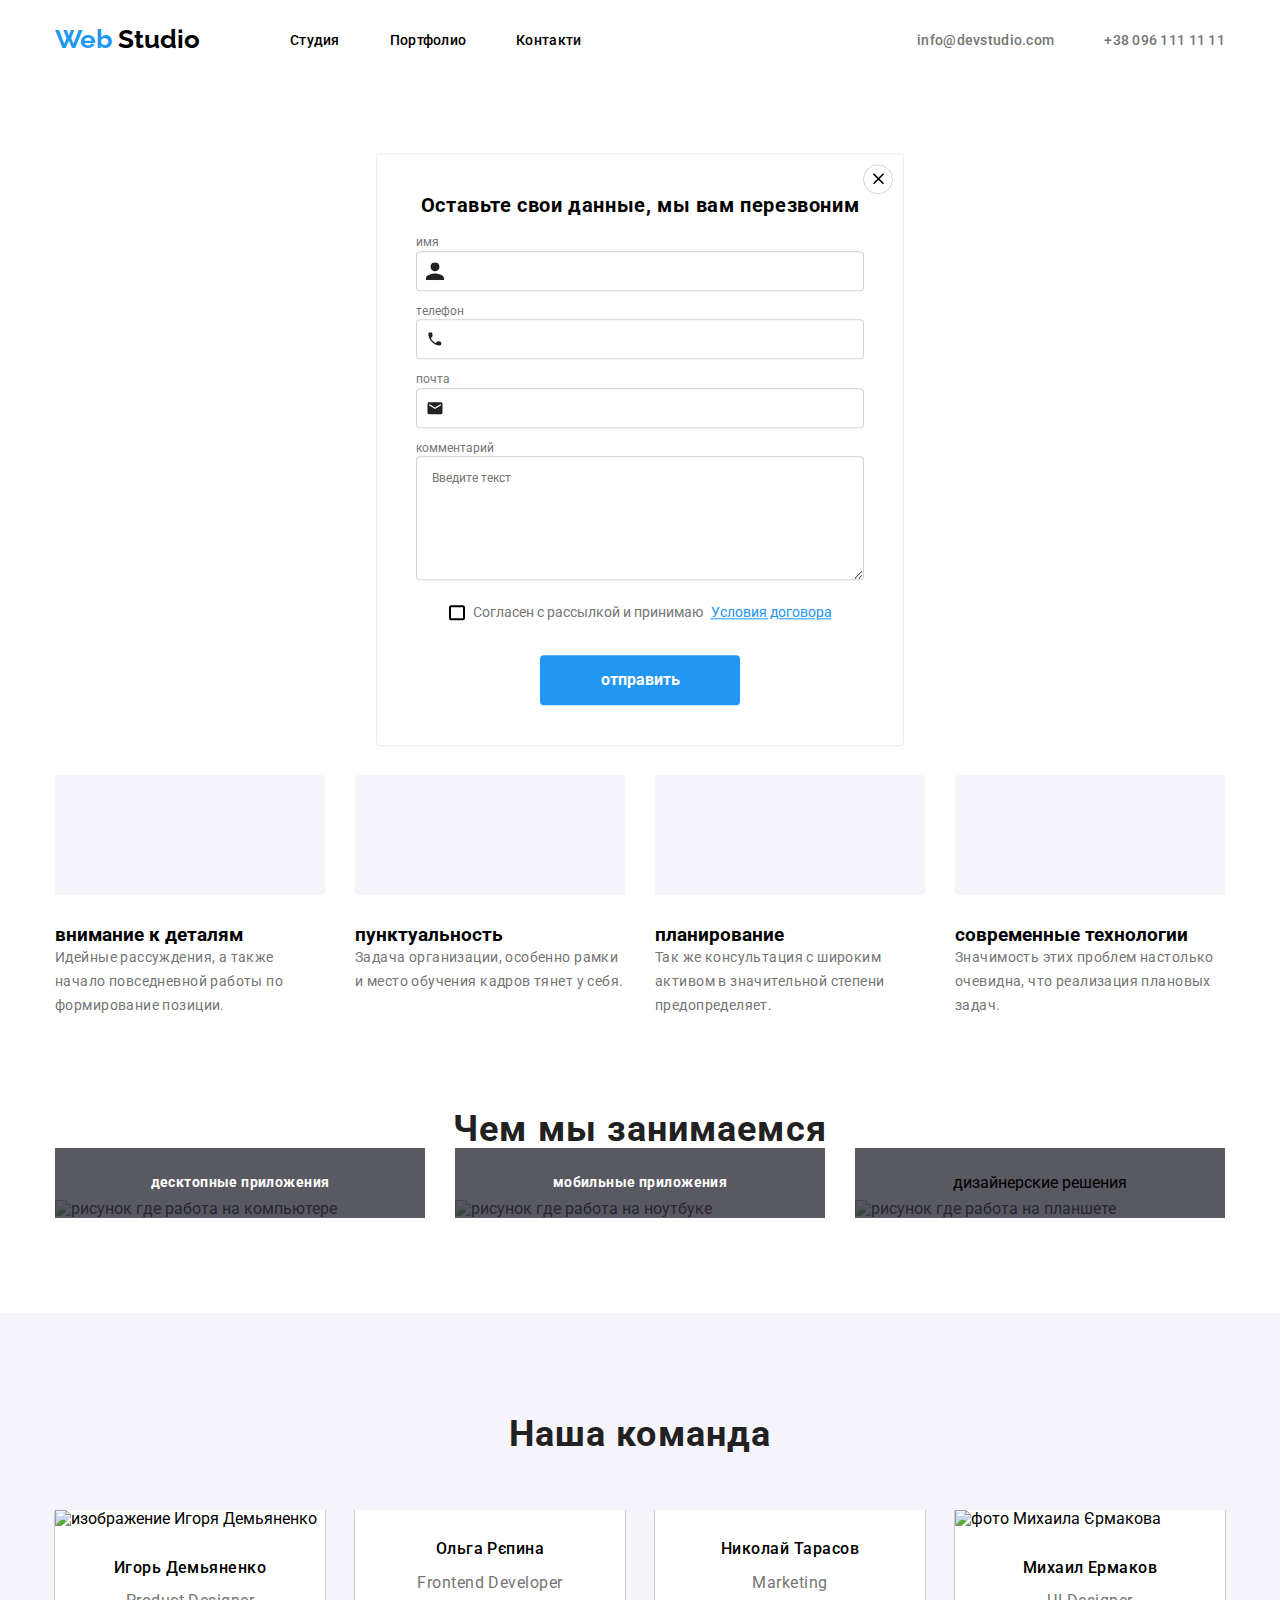
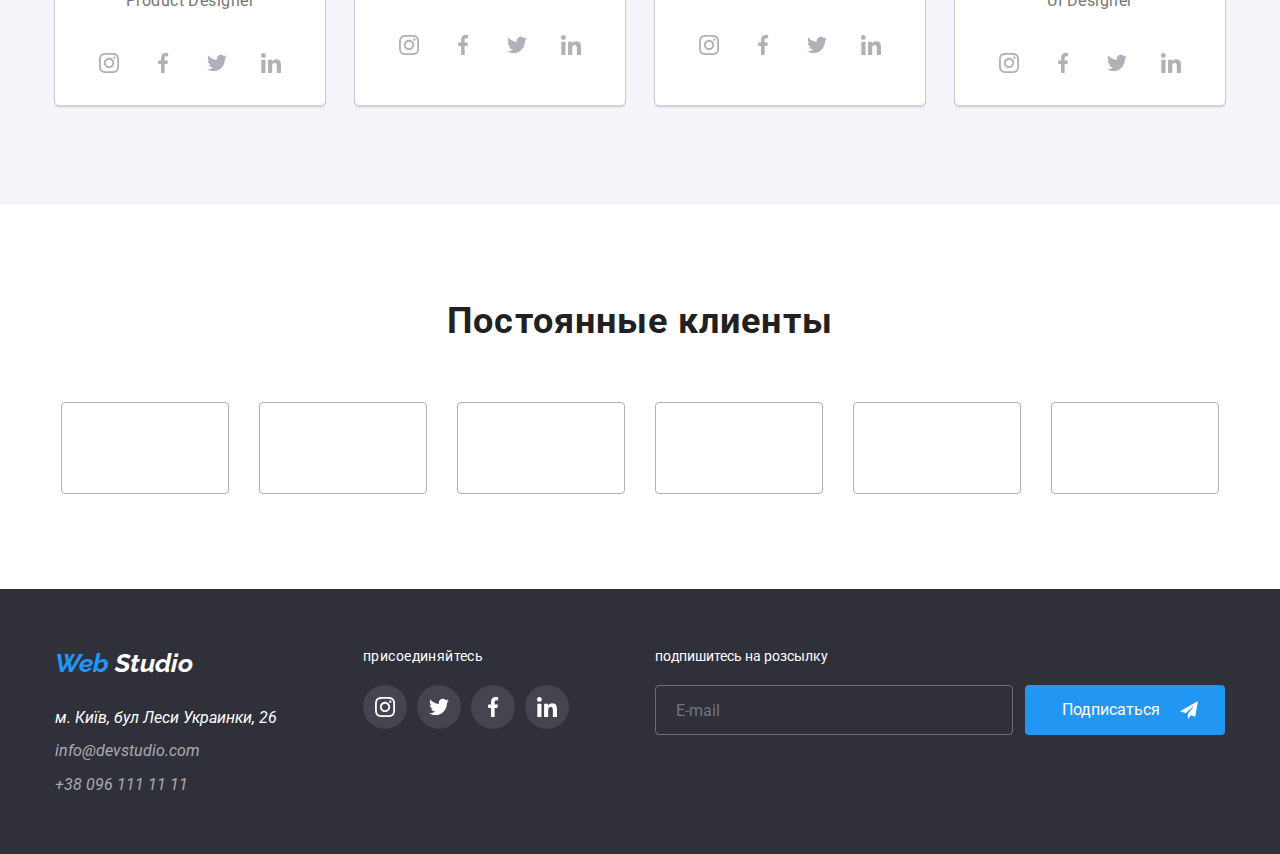
==== commit e7ea31c2: "сделана модальная  страница, и бэм" ====
--- a/index.html
+++ b/index.html
@@ -18,34 +18,37 @@
     <title>Главная</title>
   </head>
   <body class="body">
-
     <header class="header">
       <div class="container">
-       <a class="logo-link link" href="./index.html"><span class="logo-span">Web</span>Studio</a>
-          <nav>
-          <ul class="navigation-list list">
-          <li class="navigation-item">
-            <a class="header-nav-link link link-comp" href="./index.html">Студия</a>
-          </li>
-          <li class="navigation-item">
-            <a class="header-nav-link link link-comp" href="./portfolio.html"
+        <a class=" logo header__logo link" href="./index.html">
+          <span class="logo__span">
+            Web
+          </span>
+          Studio
+        </a>
+        <nav class="nav">
+          <ul class="nav__list list">
+          <li class="nav__item">
+            <a class="nav__link link link-comp" href="./index.html">Студия</a>
+          </li>
+          <li class="nav__item">
+            <a class="nav__link link link-comp" href="./portfolio.html"
               >Портфолио</a>
           </li>
-          <li class="navigation-item">
-            <a class="header-nav-link link link-comp" href="">Контакти</a>
+          <li class="nav__item">
+            <a class="nav__link link link-comp" href="#">Контакти</a>
           </li>
         </ul>
       </nav>
-       <div class="header-connect">
-      <a class="header-mail link link-comp" href="mailto:info@devstudio.com">
-        <svg class="header-mail-svg" width="16" height="10">
-          <use class="header-mail-icon" href="./images/icon/symbol-defs.svg#icon-envelope"></use>
+       <div class="header__connect">
+      <a class="header__mail link link-comp" href="mailto:info@devstudio.com">
+        <svg class="header-mail__svg" width="16" height="10">
+          <use class="header-mail__icon" href="./images/symbol-defs.svg#icon-envelope"></use>
         </svg>info@devstudio.com
       </a>
-      <a class="header-phone link link-comp" href="tel:+380961111111">
-        
-        <svg  class="header-phone-svg" width="10" height="16">
-          <use class="header-phone-icon" href="./images/icon/symbol-defs.svg#icon-smartphone"></use>
+      <a class="header__phone link link-comp" href="tel:+380961111111">
+        <svg  class="header-phone__svg" width="10" height="16">
+          <use class="header-phone__icon" href="./images/symbol-defs.svg#icon-smartphone"></use>
         </svg>+38 096 111 11 11
       </a>
     </div>
@@ -56,52 +59,60 @@
 
       <section class="hero">
         <div class="container">
-        <div class="hero-wrap">
-          <h1 class="hero-title">Ефективные решення для вашего бизнеса</h1>
-        <button class="hero-button" type="button">Заказать услугу</button>
+        <div class="hero__wrap">
+          <h1 class="hero__title">Ефективные решення для вашего бизнеса</h1>
+        <button class="hero__button" type="button">Заказать услугу</button>
       </div>
         </div>
       </section> 
           
-     <section class="our_feature">
+     <section class="our-feature">
          <div class="container">
-        <h2 class="our_feature-title visually-hidden">наши преимущества</h2>
-        <ul class="our_feature-list list">
+        <h2 class="visually-hidden">наши преимущества</h2>
+        <ul class="our-feature__list list">
+          <li class="our-feature__item">
+              <div class="feature__wrap">
+                <svg width="70" height="70">
+                  <use href="./images/symbol-defs.svg#icon-antenna-1-1" class="feature__img"></use>
+                </svg>
+              </div>
+              <h3 class="our-feature__title">внимание к деталям</h3>
+            <p class="our-feature__text">
+              Идейные рассуждения, а также начало повседневной работы по
+              формирование позиции.
+            </p>
+          </li>
           <li class="our_feature-item">
-            <div class="feature-div">
-              <img src="./images/features/antenna.svg" class="feature-img" alt="">
+            <div class="feature__wrap">
+              <svg width="70" height="70">
+                <use class="feature__img" href="./images/symbol-defs.svg#icon-clock-1-1"></use>
+              </svg>
             </div>
-            <h3 class="our_feature-title">внимание к деталям</h3>
-            <p class="our_feature-text">
-             Идейные рассуждения, а также начало повседневной работы по
-                формирование позиции.
-            </p>
-          </li>
-          <li class="our_feature-item">
-            <div class="feature-div">
-              <img src="./images/features/clock.svg" class="feature-img" alt="">
-            </div>
-            <h3 class="our_feature-title">пунктуальность</h3>
-            <p class="our_feature-text">
+            <h3 class="our-feature__title">пунктуальность</h3>
+            <p class="our-feature__text">
               Задача организации, особенно рамки и место обучения кадров тянет
               у себя.
             </p>
           </li>
           <li class="our_feature-item">
-            <div class="feature-div">
-              <img src="./images/features/diagram.svg" class="feature-img" alt="">
+           <div class="feature__wrap">
+              <svg width="70" height="70">
+                <use class="feature__img" href="./images/symbol-defs.svg#icon-Vector-3"></use>
+              </svg>
             </div>
-            <h3 class="our_feature-title">планирование</h3>
-            <p class="our_feature-text">
+            <h3 class="our-feature__title">планирование</h3>
+            <p class="our-feature__text">
               Так же консультация с широким активом в значительной степени предопределяет.
             </p>
           </li>
           <li class="our_feature-item">
-            <div class="feature-div">
-              <img src="./images/features/astronaut.svg" class="feature-img" alt="">
+           <div class="feature__wrap">
+              <svg width="70" height="70">
+                <use class="feature__img" href="./images/symbol-defs.svg#icon-astronaut-1-1"></use>
+              </svg>
             </div>
-            <h3 class="our_feature-title">современные технологии</h3>
-            <p class="our_feature-text">
+            <h3 class="our-feature__title">современные технологии</h3>
+            <p class="our-feature__text">
             Значимость этих проблем настолько очевидна, что реализация плановых
             задач.
             </p>
@@ -112,38 +123,38 @@
       
 <!-- ---------------   наш продукт----------------- -->
 
-      <section class="our-product-section">
+      <section class="our-product__section">
          <div class="container">
-        <h2 class="our-product-title section-title">Чем мы занимаемся</h2>
-        <ul class="our-product-list list">
-          <li class="our-product-item">
+        <h2 class="our-product__title section__title">Чем мы занимаемся</h2>
+        <ul class="our-product__list list">
+          <li class="our-product__item">
             <img
               src="./images/box1.jpg"
               width="370"
               alt="рисунок где работа на компьютере"
             />
-            <div class="our-product-overlay">
-                <p class="our-product-text">десктопные приложения</p>
+            <div class="our-product__overlay">
+                <p class="our-product__text">десктопные приложения</p>
             </div>
           </li>
-          <li class="our-product-item">
+          <li class="our-product__item">
             <img
               src="./images/box2.jpg"
               width="370"
               alt="рисунок где работа на ноутбуке"
             />
-            <div class="our-product-overlay">
-                <p class="our-product-text">мобильные приложения</p>
+            <div class="our-product__overlay">
+                <p class="our-product__text">мобильные приложения</p>
             </div>
           </li>
-          <li class="our-product-item">
+          <li class="our-product__item">
             <img
               src="./images/box3.jpg"
               width="370"
               alt="рисунок где работа на планшете"
             />
-            <div class="our-product-overlay">
-                <p class="our-product-text">дизайнерские решения</p>
+            <div class="our-product__overlay">
+                <p class="our-producttext">дизайнерские решения</p>
             </div>
           </li>
         </ul>
@@ -152,40 +163,40 @@
 
 <!---------------наша команда------------------------------>
     
-  <section class="our-team-section">
-         <div class="container">
+  <section class="our-team__section">
+         <div class="container our-comand__container">
           
-        <h2 class="our-team-title section-title">Наша команда</h2>
-        <ul class="our-team-list list">
-          <li class="our-team-item">
-            <img
-              class="our-team-image"
+        <h2 class="our-team__title section__title">Наша команда</h2>
+        <ul class="our-team__list list">
+          <li class="our-team__item">
+            <img
+              class="our-team__image"
               src="./images/img.jpg"
               width="270"
-              alt="изображение Игоря "
-            />
-            <h2 class="our-team-specialist">Ігор Дем'яненко</h2>
-            <p class="our-team-text">Product Designer</p>
-            <ul class=" team-social-list list">
-              <li>
-                <a href="" class="team-soc-link">
-                  <svg class="team-soc-icon" width="20" height="20">
+              alt="изображение Игоря Демьяненко"
+            />
+            <h2 class="our-team__specialist">Игорь Демьяненко</h2>
+            <p class="our-team__text">Product Designer</p>
+           <ul class="team-social__list list">
+              <li>
+                <a href="" class="team-soc__link">
+                  <svg class="team-soc__icon" width="20" height="20">
                     <use href="./images/icon/symbol-defs.svg#icon-instagram">
                     </use>
                   </svg>
                 </a>
               </li> 
               <li>   
-                <a href="" class="team-soc-link">
-                  <svg class="team-soc-icon" width="20" height="20">
+                <a href="" class="team-soc__link">
+                  <svg class="team-soc__icon" width="20" height="20">
                     <use href="./images/icon/symbol-defs.svg#icon-facebook">
                     </use>
                   </svg>
                 </a>
               </li>
               <li>
-                <a href="" class="team-soc-link">
-                  <svg class="team-soc-icon" width="20" height="20">
+                <a href="" class="team-soc__link">
+                  <svg class="team-soc__icon" width="20" height="20">
                     <use href="./images/icon/symbol-defs.svg#icon-twitter">
                     </use>
                   </svg>
@@ -193,45 +204,45 @@
               </li>   
 
               <li>
-                <a href="" class="team-soc-link">
-                  <svg class="team-soc-icon" width="20" height="20">
+                <a href="" class="team-soc__link">
+                  <svg class="team-soc__icon" width="20" height="20">
                     <use href="./images/icon/symbol-defs.svg#icon-linkedin">
                     </use>
                   </svg>
                 </a>
               </li>  
-            </ul>
-          </li>
-          <li class="our-team-item">
-            <img
-              class="our-team-image"
+               </ul>
+          </li>
+          <li class="our-team__item">
+            <img
+              class="our-team__image"
               src="./images/img(1).jpg"
               width="270"
               alt=""
             />
            
-            <h2 class="our-team-specialist">Ольга Рєпіна</h2>
-            <p class="our-team-text">Frontend Developer</p>
-            <ul class=" team-social-list list">
-                 <li>
-                <a href="" class="team-soc-link">
-                  <svg class="team-soc-icon" width="20" height="20">
+            <h2 class="our-team__specialist">Ольга Рєпина</h2>
+            <p class="our-team__text">Frontend Developer</p>
+             <ul class="team-social__list list">
+              <li>
+                <a href="" class="team-soc__link">
+                  <svg class="team-soc__icon" width="20" height="20">
                     <use href="./images/icon/symbol-defs.svg#icon-instagram">
                     </use>
                   </svg>
                 </a>
               </li> 
               <li>   
-                <a href="" class="team-soc-link">
-                  <svg class="team-soc-icon" width="20" height="20">
+                <a href="" class="team-soc__link">
+                  <svg class="team-soc__icon" width="20" height="20">
                     <use href="./images/icon/symbol-defs.svg#icon-facebook">
                     </use>
                   </svg>
                 </a>
               </li>
               <li>
-                <a href="" class="team-soc-link">
-                  <svg class="team-soc-icon" width="20" height="20">
+                <a href="" class="team-soc__link">
+                  <svg class="team-soc__icon" width="20" height="20">
                     <use href="./images/icon/symbol-defs.svg#icon-twitter">
                     </use>
                   </svg>
@@ -239,45 +250,45 @@
               </li>   
 
               <li>
-                <a href="" class="team-soc-link">
-                  <svg class="team-soc-icon" width="20" height="20">
+                <a href="" class="team-soc__link">
+                  <svg class="team-soc__icon" width="20" height="20">
                     <use href="./images/icon/symbol-defs.svg#icon-linkedin">
                     </use>
                   </svg>
                 </a>
-              </li>
-            </ul>
+              </li>  
+               </ul>
           </li>
          
-          <li class="our-team-item">
-            <img
-              class="our-team-image"
+          <li class="our-team__item">
+            <img
+              class="our-team__image"
               src="./images/img(2).jpg"
               width="270"
               alt=""
             />
-            <h2 class="our-team-specialist">Николай Тарасов</h2>
-            <p class="our-team-text">Marketing</p>
-            <ul class="team-social-list list">
-              <li>
-                <a href="" class="team-soc-link">
-                  <svg class="team-soc-icon" width="20" height="20">
+            <h2 class="our-team__specialist">Николай Тарасов</h2>
+            <p class="our-team__text">Marketing</p>
+              <ul class="team-social__list list">
+              <li>
+                <a href="" class="team-soc__link">
+                  <svg class="team-soc__icon" width="20" height="20">
                     <use href="./images/icon/symbol-defs.svg#icon-instagram">
                     </use>
                   </svg>
                 </a>
               </li> 
               <li>   
-                <a href="" class="team-soc-link">
-                  <svg class="team-soc-icon" width="20" height="20">
+                <a href="" class="team-soc__link">
+                  <svg class="team-soc__icon" width="20" height="20">
                     <use href="./images/icon/symbol-defs.svg#icon-facebook">
                     </use>
                   </svg>
                 </a>
               </li>
               <li>
-                <a href="" class="team-soc-link">
-                  <svg class="team-soc-icon" width="20" height="20">
+                <a href="" class="team-soc__link">
+                  <svg class="team-soc__icon" width="20" height="20">
                     <use href="./images/icon/symbol-defs.svg#icon-twitter">
                     </use>
                   </svg>
@@ -285,46 +296,45 @@
               </li>   
 
               <li>
-                <a href="" class="team-soc-link">
-                  <svg class="team-soc-icon" width="20" height="20">
+                <a href="" class="team-soc__link">
+                  <svg class="team-soc__icon" width="20" height="20">
                     <use href="./images/icon/symbol-defs.svg#icon-linkedin">
                     </use>
                   </svg>
                 </a>
               </li>  
-              
-            </ul>
-          </li>
-
-          <li class="our-team-item">
-            <img
-              class="our-team-image"
+               </ul>
+          </li>
+
+          <li class="our-team__item">
+            <img
+              class="our-team__image"
               src="./images/img(3).jpg"
               width="270"
               alt="фото Михаила Єрмакова"
             />
-            <h2 class="our-team-specialist">Михаил Єрмаков</h2>
-            <p class="our-team-text">UI Designer</p>
-            <ul class="team-social-list list">
-              <li>
-                <a href="" class="team-soc-link">
-                  <svg class="team-soc-icon" width="20" height="20">
+            <h2 class="our-team__specialist">Михаил Ермаков</h2>
+            <p class="our-team__text">UI Designer</p>
+            <ul class="team-social__list list">
+              <li>
+                <a href="" class="team-soc__link">
+                  <svg class="team-soc__icon" width="20" height="20">
                     <use href="./images/icon/symbol-defs.svg#icon-instagram">
                     </use>
                   </svg>
                 </a>
               </li> 
               <li>   
-                <a href="" class="team-soc-link">
-                  <svg class="team-soc-icon" width="20" height="20">
+                <a href="" class="team-soc__link">
+                  <svg class="team-soc__icon" width="20" height="20">
                     <use href="./images/icon/symbol-defs.svg#icon-facebook">
                     </use>
                   </svg>
                 </a>
               </li>
               <li>
-                <a href="" class="team-soc-link">
-                  <svg class="team-soc-icon" width="20" height="20">
+                <a href="" class="team-soc__link">
+                  <svg class="team-soc__icon" width="20" height="20">
                     <use href="./images/icon/symbol-defs.svg#icon-twitter">
                     </use>
                   </svg>
@@ -332,7 +342,7 @@
               </li>   
 
               <li>
-                <a href="" class="team-soc-link">
+                <a href="" class="team-soc__link">
                   <svg class="team-soc-icon" width="20" height="20">
                     <use href="./images/icon/symbol-defs.svg#icon-linkedin">
                     </use>
@@ -348,49 +358,49 @@
 
 <!-- -----------------Постоянные клиенты--------------- -->
       
-      <section class="reg-customers-section">
+      <section class="reg-customers__section">
         <div class="container">
-          <h2 class="reg-customers-title section-title">Постоянные клиенты</h2>
-          <ul class="reg-customers-list list">
-            <li class="reg-customers-item">
-              <a href="" class="reg-castomers-link">
-                <svg class="reg-castomers-icon" width="41" height="47">
-                  <use href="./images/icon/symbol-defs.svg#icon-group1"></use>
-                </svg>
-              </a>
-            </li>
-            <li class="reg-customers-item">
-              <a href="" class="reg-castomers-link">
-                <svg class="reg-castomers-icon" width="40" height="52">
-                  <use href="./images/icon/symbol-defs.svg#icon-group2"></use>
-                </svg>
-              </a>
-            </li>
-            <li class="reg-customers-item">
-              <a href="" class="reg-castomers-link">
-                <svg class="reg-castomers-icon" width="43" height="41">
-                  <use href="./images/icon/symbol-defs.svg#icon-group3"></use>
-                </svg>
-              </a>
-            </li>
-            <li class="reg-customers-item">
-              <a href="" class="reg-castomers-link">
-                <svg class="reg-castomers-icon" width="84" height="41">
-                  <use href="./images/icon/symbol-defs.svg#icon-group4"></use>
-                </svg>
-              </a>
-            </li>
-            <li class="reg-customers-item">
-              <a href="" class="reg-castomers-link">
-                <svg class="reg-castomers-icon" width="63" height="45">
-                  <use href="./images/icon/symbol-defs.svg#icon-group5"></use>
-                </svg>
-              </a>
-            </li>
-            <li class="reg-customers-item">
-              <a href="" class="reg-castomers-link">
-                <svg class="reg-castomers-icon" width="94" height="44">
-                  <use href="./images/icon/symbol-defs.svg#icon-group6"></use>
+          <h2 class="reg-customers__title section__title">Постоянные клиенты</h2>
+          <ul class="reg-customers__list list">
+            <li class="reg-customers__item">
+              <a href="#" class="reg-castomers__link">
+                <svg class="reg-castomers__icon" width="41" height="47">
+                  <use href="./images/symbol-defs.svg#icon-group-5-1"></use>
+                </svg>
+              </a>
+            </li>
+            <li class="reg-customers__item">
+              <a href="#" class="reg-castomers__link">
+                <svg class="reg-castomers__icon" width="40" height="52">
+                  <use href="./images/symbol-defs.svg#icon-group-4-1"></use>
+                </svg>
+              </a>
+            </li>
+            <li class="reg-customers__item">
+              <a href="" class="reg-castomers__link">
+                <svg class="reg-castomers__icon" width="43" height="41">
+                  <use href="./images/symbol-defs.svg#icon-group-3-1"></use>
+                </svg>
+              </a>
+            </li>
+            <li class="reg-customers__item">
+              <a href="" class="reg-castomers__link">
+                <svg class="reg-castomers__icon" width="84" height="41">
+                  <use href="./images/symbol-defs.svg#icon-group-2-1"></use>
+                </svg>
+              </a>
+            </li>
+            <li class="reg-customers__item">
+              <a href="" class="reg-castomers__link">
+                <svg class="reg-castomers__icon" width="63" height="45">
+                  <use href="./images/symbol-defs.svg#icon-group-1-1"></use>
+                </svg>
+              </a>
+            </li>
+            <li class="reg-customers__item">
+              <a href="" class="reg-castomers__link">
+                <svg class="reg-castomers__icon" fill="currentColor" width="94" height="44">
+                  <use href="./images/symbol-defs.svg#icon-group-4-1" ></use>
                 </svg>
               </a>
             </li>
@@ -403,123 +413,161 @@
    <!-- ---------------footer------------ -->
 
 <footer class="footer">
-      <section class="footer-section">
-        <div class="container footer-wrap">
-          <div class="address-wrap">
-        <address>
-          <ul class="footer-list list">
-            <li class="footer-item"><a class="logo-link link" href="./index.html"><span class="logo-span">Web</span><span class="footer-logo-span">Studio</span></a></li>
-            <li class="footer-item">
+  <section class="footer__section">
+    <div class="container footer__wrap">
+      <div class="address__wrap">
+        <address> 
+              <a class="logo footer-logo__link link" href="./index.html">
+                <span class="logo__span">Web</span>
+                  <span class="footer-logo__span">Studio</span>
+              </a>
+           
+          <ul class="footer__list list">
+           
+            <li class="footer__item">
               <a
-                class="address-link footer-link link"
+                class="address__link footer__link link"
                 href="https://maps.app.goo.gl/mJkpzPjzQ9MJMAFD8"
                 target="_blank"
-                rel="noopener noreferer nofollow"
-                >м. Київ, бул Леси Украинки, 26</a
-              >
-            </li>
-            <li class="footer-item">
+                rel="noopener noreferer nofollow"> 
+                м. Київ, бул Леси Украинки, 26</a>
+            </li>
+            <li class="footer__item">
               <a
-                class="futer-footer-link footer-link link"
-                href="mailto:info@devstudio.com"
-                >info@devstudio.com</a
-              >
-            </li>
-            <li class="footer-item">
-              <a class="footer-link footer-link link" href="tel:+380961111111"
+                class="footer__link footer__link link"
+                href="mailto:info@devstudio.com">
+                info@devstudio.com</a>
+              
+            </li>
+            <li class="footer__item">
+              <a class="footer__link footer__link link" href="tel:+380961111111"
                 >+38 096 111 11 11</a
               >
             </li>
           </ul>
         </address>
       </div>
-      <div class="footer-social-wraper">
-          <p class="footer-social-text">присоединяйтесь</p>
-<ul class="futer-social-list list">
-  <li>
-    <a href="" class="futer-soc-link">
-    <svg class="futer-soc-svg">
-    <use href="./images/icon/symbol-defs.svg#icon-instagram"></use>
-  </svg>
- </a>
-</li>  
-  <li>
-    <a href="" class="futer-soc-link">
-      <svg class="futer-soc-svg">
-    <use href="./images/icon/symbol-defs.svg#icon-twitter"></use>
-  </svg>
- </a>
-</li>  
-  <li>
-    <a href="" class="futer-soc-link"> 
-      <svg class="futer-soc-svg">
-    <use href="./images/icon/symbol-defs.svg#icon-facebook"></use>
-  </svg>
-</a>
-</li>  
-  <li>
-    <a href="" class="futer-soc-link">
-       <svg class="futer-soc-svg">
-    <use href="./images/icon/symbol-defs.svg#icon-linkedin"></use>
-  </svg>
-</a>
-</li>  
-</ul>
-      </div>
+
+      <div class="footer-social__wraper">
+        <p class="footer-social__text">присоединяйтесь</p>
+        <ul class="footer-social__list list">
+          <li>
+            <a href="" class="footer-soc__link">
+              <svg class="footer-soc__svg">
+                <use href="./images/icon/symbol-defs.svg#icon-instagram"></use>
+              </svg>
+            </a>
+          </li>  
+          <li>
+          <a href="" class="footer-soc__link">
+            <svg class="footer-soc__svg">
+              <use href="./images/icon/symbol-defs.svg#icon-twitter"></use>
+            </svg>
+          </a>
+        </li>  
+        <li>
+          <a href="" class="footer-soc__link"> 
+            <svg class="footer-soc__svg">
+          <use href="./images/icon/symbol-defs.svg#icon-facebook"></use>
+        </svg>
+        </a>
+        </li>  
+        <li>
+          <a href="" class="footer-soc__link">
+            <svg class="footer-soc__svg">
+              <use href="./images/icon/symbol-defs.svg#icon-linkedin"></use>
+            </svg>
+          </a>
+        </li>  
+      </ul>
+     </div>
+
+    <div class="footer-subscription__container">
+     <p class="footer-email__text">подпишитесь на розсылку</p>
+     <form>
+      <div class="footer-wrap__subscription">
+        <input class="footer-email__input" type="email" name="futer-email" placeholder="E-mail">
+        <button class="footer-button" type="button" name="button-subscription">Подписаться
+       
+        <svg class="footer-button__icon"  width="18" height="18">
+          <use href="./images/icon/symbol-defs-mod.svg#icon-send"></use>
+        </svg>
+       </button>
+        </div>
+      </form>
       </section>
-    </div>
-    </footer>
-
-<!-------------------------popup------------------------>
+  </div>
+</div>
+</footer> 
+
+   <!------------------------- modal ------------------------>
 
      <!-- <div class="overlay" > -->
 
-      <div class="modal-section">
-        <form class="popup-form" name="popup-form">
-        <h1 class="modal-title">Оставьте свои данные, мы вам перезвоним</h1>
-
-        <label class="modal-label">
-          <svg class="popup-link"  width="18" height="18">
-              <use href="./images/icon/symbol-defs2.svg#icon-person-black-18dp-1-1"></use>
-          </svg>
-            <span class="modal-input-span">имя</span>
-          <input class="username-input" type="text" name="username" />
+      <div class="modal">
+        <div class=" modal-close">
+        <svg class=" modal-close__icon"  width="18" height="18">
+              <use href="./images/icon/symbol-defs-mod.svg#icon-close"></use>
+            </svg>
+          </div>
+        <h1 class="modal__title">Оставьте свои данные, мы вам перезвоним</h1>
+        
+        <form class="modal__form " name="popup-form">
+        
+        <label class="modal__label">
+          <span class="modal__span">имя</span>
+          <div class="modal__wrap">
+            <input class="modal__input" type="text" name="username" required/>
+            <svg class="modal__icon"  width="18" height="18">
+              <use href="./images/icon/symbol-defs-mod.svg#icon-person-black"></use>
+            </svg>
+          </div>
         </label> 
   
-        <label class="modal-label">
-          <svg class="popup-link"  width="18" height="18">
-              <use href="./images/icon/symbol-defs2.svg#icon-phone-black-18dp-1-1"></use>
+        <label class="modal__label">
+          <span class="modal__span">телефон</span>
+          <div class="modal__wrap">
+          <input class="modal__input" type="tel" name="tel" required/>
+          <svg class="modal__icon"  width="18" height="18">
+              <use href="./images/icon/symbol-defs-mod.svg#icon-phone-black"></use>
             </svg>
-            <span class="modal-input-span">телефон</span>
-          <input class="tel-input" type="tel"/>
+          </div>
         </label>
 
-        <label class="modal-label">
-          <svg class="popup-link"  width="18" height="18">
-              <use href="./images/icon/symbol-defs2.svg#icon-email-black-18dp-1-1"></use>
+        <label class="modal__label"> 
+          <span class="modal__span">почта</span>
+          <div class="modal__wrap">
+          <input class="modal__input" type="email" name="email" required/>
+            <svg class="modal__icon"  width="18" height="18">
+              <use href="./images/icon/symbol-defs-mod.svg#icon-email-black"></use>
             </svg>
-            <span class="modal-input-span">почта</span>
-          <input class="email-input" type="email"/>
+          </div>
         </label>
-        
-        <label class="modal-label">
-         <span class="modal-input-span">комментарий</span>
-            <textarea class="coment" name="coment" rows="5" placeholder="Введите текст"></textarea>
+           
+      <label class="modal__label">
+        <span class="modal__span" >комментарий</span>
+          <textarea class="coment" name="coment" rows="5" placeholder="Введите текст"></textarea>
       </label>
-        <label class="modal-label">
-          <input type="checkbox">
-          <span class="agreement-text">Согласен с рассылкой и принимаю <span class="agreement">Условия договора</span></span>
+
+      <div class="popap-checkbox-wrap">
+        <input class="popup-checkbox visually-hidden" id="popup-checkbox" type="checkbox" name="consent-mailing">
+        <label class="modal__label label-checkbox" for="popup-checkbox">Согласен с рассылкой и принимаю 
+        <a href="#" class="terms-link">
+         Условия договора</a>
       </label>
+        </div>
       <button class="modal-button" type="submit">отправить</button>
       </form>
       </div>
      </div>
 
   </body>
-    
-</html>      
-
+</html>   
+          
       
+           
+
+      
 
      
 
--- a/styles/styles.css
+++ b/styles/styles.css
@@ -1,7 +1,36 @@
 :root{
-    --link-color: #000000;
-    --hover-color: #2196F3;
-    --icon-color: #afb1b8;
+    --link-col: #000000;
+    --hover-col: #2196F3;
+    --icon-soc-link-col: #ffffff;
+    --icon-col: #afb1b8;
+    --logo-span-col:#2196F3;
+    --hero-title-col:#FFFFFF;
+    --button-bc:#2196F3;
+    --button-col:#ffffff;
+    --header-bottom-col: #ECECEC;
+    --logo-link-header-col:#000000;
+    --header-connect-col:#757575;
+    --feature-wrap-col: #F5F4FA;
+    --feature-text-col:#757575;
+    --product-overlay-col:rgba(47, 48, 58, 0.8);
+    --section-title-col:#212121;
+    --product-text-col:rgba(255, 255, 255, 1);
+    --our-team-bc:#F5F4FA;
+    --our-team-item-bc:#ffffff;
+    --our-team-item-col:##212121;
+    --our-team-text-col:#757575;
+    --footer-background-col:#2F303A;
+    --footer-social-text-col:#ffffff;
+    --footer-link-col: rgb(255 255 255 / 60%);
+    --address-link-col: #ffffff;
+    --footer-logo-span:#ffffff;
+    --footer-soc-link-bc:rgb(255, 255, 255, 10%);
+    --footer-soc-svg-fill:#ffffff;
+    --footer-email-col:#ffffff;
+    --filter-buttton-col:#F5F4FA;
+    --modal-background-col:#ffffff;
+    --modal-input-span:#757575;
+    --modal-caret-col: #2196F3;
 }
 
 h1,h2,h3,h4,h5,h6,ul,li,p{
@@ -55,16 +84,19 @@
 }
 
 .link-comp{
+    font-family: Roboto,
+        Tahomma,
+        sans-serif;
     font-size: 14px;
     font-weight: 500;
     line-height: 1.17;  
     letter-spacing: 0.02em;
 }
 
-.section-title{
+.section__title{
     font-size: 36px;
     line-height: 1.17;
-    color: #212121;
+    color: var(--section-title-col);
     letter-spacing: 0.03em;
     text-align: center;
 }
@@ -72,7 +104,7 @@
 /* ----------------------------header------------------- */
 
 .header{
-    border-bottom: 1px solid #ECECEC;
+    border-bottom: var(--header-bottom-col);
 }
 
 .header .container{
@@ -80,105 +112,110 @@
     align-items: center;
 }
 
-.logo-link{
+.header__logo{
     margin-right: 90px;
     padding-top: 25px;
     padding-bottom:25px;
-    font-family: Raleway,Tahoma,sans-serif;
-    font-weight: 700;
-    font-size: 26px;
-    line-height: 1.15;
-    letter-spacing: 0.03em;
-    color:#000000
-}
-
-.logo-span{
-    color: #2196F3;
+  color: var(--logo-link-header-col);
+}
+
+ .logo{
+    font-family: Raleway,
+        Tahoma,
+        sans-serif;
+        font-size: 26px;
+        font-weight: 700;
+        line-height: 1.15; 
+        color: var(--logo-link-col);
+ }
+
+.logo__span{
+    color: var(--logo-span-col);
 }
    
-.navigation-list{
+.nav__list{
     display: flex;
     align-items: center;
     gap: 50px;
 }
 
-.navigation-item{
+.nav__item{
    transition: background-color 1s linear;
 }
 
-.header-nav-link{
+.nav__link{
     display:flex;
     position: relative;
     padding-top: 25px;
     padding-bottom: 25px;
-    color: var(--link-color); 
-    transition: color 300ms ;
+    color: var(--link-col); 
+    transition: color 300ms linear;
     outline:none
 }
 
-.header-nav-link::after{
+.nav__link::after{
     content:"";
-    transition: background-color 300ms ;
-}
-
-.header-nav-link:hover::after,
-.header-nav-link:focus::after{
+    transition: background-color 300ms linear;
+}
+
+.nav__link:hover::after,
+.nav__link:focus::after{
     content:"";
     position: absolute;
     bottom: -7px;
     height: 4px;
     width: 100%;
-    background-color: var(--hover-color);   
+    background-color: var(--hover-col);   
     border-radius: 2px;
-    border: rgba(172, 66, 66, 0.086);
 }  
     
-.header-nav-link:hover,
-.header-nav-link:focus{
-    color: var(--hover-color);
+.nav__link:hover,
+.nav__link:focus{
+    color: var(--hover-col);
  }
 
-.header-connect{
+.header__connect{
     position: relative;
     display:flex;
     gap: 50px;
     margin-left: auto;
-    transition: color 300ms linear;
-}
-
-.header-mail,.header-phone{
+}
+
+.header__mail,.header__phone{
     padding-top: 30px;
     padding-bottom: 30px;
-    color: #757575;
+    color: var(--header-connect-col);
  }
 
-.header-mail-svg, .header-phone-svg{
+.header-mail__svg, .header-phone__svg{
     margin-right: 10px;
-    fill:var(--icon-color);
+    fill: var(--icon-col);
     transition: fill 300ms linear;
 }
 
-.header-phone-svg{
+.header-phone__svg{
     position: absolute;
     right: 117px;
     bottom: 32px;
 }
 
-.header-mail:hover .header-mail-svg{
-    fill: #2196F3;
-}
-.header-phone:hover .header-phone-svg{
-    fill: #2196F3;
-}
-
-.header-mail:hover,
-.header-mail:focus{ 
-    color:var(--hover-color);
+.header__mail:hover .header-mail__svg{
+    fill: var(--hover-col);
+}
+
+.header__phone:hover .header-phone__svg{
+    fill: var(--hover-col);
+}
+
+.header__mail:hover,
+.header__mail:focus{ 
+    color: var(--hover-col);
+    transition: color 300ms linear;
 }   
 
-.header-phone:hover,
-.header-phone:focus{
-    color:var(--hover-color);
+.header__phone:hover,
+.header__phone:focus{
+    color:var(--hover-col);
 }  
 
 /* ----------------------------hero------------------- */
@@ -192,24 +229,26 @@
     background-image: url("../images/bg_hero.jpg");
 }
 
-
-.hero-wrap{
+.hero__wrap{
     max-width: 670px;
     margin-left: auto;
     margin-right: auto;
     text-align: center;
 }
 
-.hero-title{
+.hero__title{
     margin-bottom: 30px;
+    font-family: Roboto,
+            Tahomma,
+            sans-serif;
     font-size: 44px;
     font-weight: 900;
     line-height: 1.36;
     letter-spacing: 6%;
-    color:#FFFFFF;
-}
-
-.hero-button{
+    color: var(--hero-title-col);
+}
+
+.hero__button{
     min-width: 200px;
     height:50px;
     border-radius: 4px;
@@ -219,74 +258,76 @@
     font-size: 16px;
     line-height: 1.88;
     letter-spacing: 0.06em;
-    color:#ffffff;
-    background: #2196F3;
+    color: var(--button-color);
+    background: var(--button-bc);
 }   
 
 /* ----------------------------feature------------------- */
-.our_feature{
+.our-feature{
     display: flex;
     padding-top: 95px;
     padding-bottom: 45px;
 }
 
-.our_feature-list{
+.our-feature__list{
     display: flex;
     gap: 30px;
     flex-grow: 1;
 }
-.feature-div{
+
+.feature__wrap{
+    width: 270px;
+    height: 120px;
     display: flex;
     align-items: center;
     justify-content: center;
     margin-bottom: 30px;
-    width: 270px;
-    height: 120px;
-    background-color: #F5F4FA;
-    border-radius: 4px;
-}
-
-.feature-img{
+    background-color: var(--feature-wrap-col);
+    border-radius: 4px; 
+}
+
+.feature__img{
     width: 70px;
     height: 70px;
 }
 
-.our_feature-title{
+.our_feature__title{
     margin-bottom: 10px;
     font-size: 14px;
     line-height: 1.14;
     letter-spacing: 0.03em;
 }
 
-.our_feature-text{
+.our-feature__text{
     text-align: left;
     font-size: 14px;
     font-weight: 400;
     line-height: 1.71;
-    color: #757575;
+    color: var(--feature-text-col);
     letter-spacing: 0.03em;
 } 
   
 /* ----------------------------our product ------------------- */
-.our-product-section{
+
+.our-product__section{
     padding-top: 45px;
     padding-bottom: 95px;
 }
 
-.our-product-list{
+.our-product__list{
     display:flex;   
     gap:30px;
  }
 
-.our-product-item{
+.our-product__item{
     position:relative;
 }
 
-.our-product-title{
+.our-product__title{
   margin-bottom: 50px;
 }
 
-.our-product-overlay{
+.our-product__overlay{
     position: absolute;
     display: flex;
     justify-content: center;
@@ -294,67 +335,70 @@
     bottom: 0;
     width: 100%;
     height: 70px;
-    background-color: rgba(47, 48, 58, 0.8);
-}
-
-.our-product-text{
+    background-color:var(--product-overlay-col)
+}
+
+.our-product__text{
     font-family: Roboto;
     font-size: 14px;
     font-weight: 700;
     line-height: 1.14;
     letter-spacing: 0.03em;
     text-align: center;
-    color:rgba(255, 255, 255, 1)
+    color:var(--product-text-col);
 }
 
 /* ----------------------------our team ------------------- */
 
-.our-team-section{
+.our-team__section{
     padding-top: 100px;
     padding-bottom: 100px;
-    background: #F5F4FA;
-}
-
-.our-team-title{
+     background-color: rgb(245, 244, 250);
+}
+.our-comand__container{
+background-color: var(--our-team-bc);
+}
+
+.our-team__title{
     margin-bottom: 55px;
 }
 
-.our-team-list{
+.our-team__list{
     display: flex;
     gap:30px;
 }
 
-.our-team-item{
-    background-color: #ffffff;
+.our-team__item{
+    background-color:var(--our-team-item-bc);
     border-radius: 0px 0px 4px 4px;
     box-shadow: -1px 0 0 rgb(175 177 184 / 50%), 0 2px 2px rgb(175 177 184 / 60%),  1px 0 0 rgb(175 177 184 / 50%);
 }
   
-.our-team-image{
+.our-team__image{
     margin-bottom: 30px;
 }
 
-.our-team-specialist{
+.our-team__specialist{
     margin-bottom: 15px;
     text-align: center;
     font-size: 16px;
     font-weight: 500;
     line-height: 1,17;
     letter-spacing: 0.03em;
-    color:#212121
-}
-
-.our-team-text{
+    color:var(--our-team-item-col)
+}
+
+.our-team__text{
     margin-bottom: 30px;
     font-size: 16px;
     font-weight: 400;
     line-height: 1.17;
     letter-spacing: 0.03em;
-    color: #757575;
+    color: var(--our-team-text-col);
     text-align: center;
 }
 
-.social-wrap{
+.social__wrap{
     display: flex;
     justify-content: center;
     align-items: center;
@@ -363,7 +407,7 @@
     border-radius: 50%;
 }
 
-.team-social-list{
+.team-social__list{
     display: flex;
     justify-content: center;
     gap: 10px;
@@ -372,44 +416,45 @@
     max-width: 206px;
 }
 
-.team-social-list li{
+.team-social__list li{
     padding-bottom: 20px;
 }
 
-.team-soc-link{
+.team-soc__link{
     display:flex;
     justify-content: center;
     align-items: center;
     width: 44px;
     height: 44px;
     border-radius: 50%; 
-    fill: var(--icon-color)
-}
-
-.team-soc-link:hover{
-    background-color: #2196F3;
-    transition: background-color 300ms;
-}
-
-.team-soc-link:hover .team-soc-icon{
-   fill: #ffffff;
-   transition: fill 300ms
-}
-
-/* ------------------------------------------------------- */
-
-.reg-customers-section{
+    fill: var(--icon-col)
+}
+
+.team-soc__link:hover{
+    background-color: var(--hover-col);
+    transition: background-color 300ms linear;
+}
+
+.team-soc__link:hover .team-soc__icon{
+   fill: var(--icon-soc-link-col);
+   transition: fill 300ms linear;
+}
+
+/* ---------------------------Regular customers---------------------------- */
+
+.reg-customers__section{
     padding-top: 95px;
     padding-bottom: 95px;
-}
-
-.reg-customers-title{
+    background-color: #ffffff;
+}
+
+.reg-customers__title{
     margin-left: auto;
     margin-right: auto;
     margin-bottom: 60px;
 }
 
-.reg-customers-list{
+.reg-customers__list{
     margin-left: auto;
     margin-right: auto;
     display: flex;
@@ -417,130 +462,184 @@
     gap:30px
 }
 
-.reg-customers-item{
+.reg-customers__item{
     display: flex;
     justify-content: center;
     align-items: center;
     height: 92px;
     width: 168px;
-    border: 1px solid var(--icon-color);
+    border: 1px solid var(--icon-col);
     border-radius: 4px;
 }
 
-.reg-customers-item:hover{
-    border-color: #2196F3;
-    transition: border-color 300ms;
-}
-
-.reg-castomers-link{
+.reg-customers__item:hover{
+    border-color: var(--hover-col);
+    transition: border-color 300ms linear;
+}
+
+.reg-castomers__icon{
     display: flex;
     justify-content: center;
-     fill: var(--icon-color)
-}
-
-.reg-customers-item:hover .reg-castomers-link   {
-    fill: #2196F3; 
-    transition: fill 300ms;
-}
-
+    fill: var(--icon-col)
+}
+
+.reg-customers__item:hover .reg-castomers__icon   {
+    fill: #2196F3;
+    transition: fill 300ms linear;
+}
 
 /* ----------------------------footer------------------- */
 
 .footer{
     padding-top:60px;
     padding-bottom:60px;
-    background: #2F303A;
-}
-
-
-.footer-logo-span{
-    color:#ffffff;
-}
-
-.footer-wrap{
-    display: flex;
-    justify-content: flex-start;
-}
-
-.footer-social-text{
+    background-color: var(--footer-background-col);
+}
+
+.footer-logo__span{
+    color:var(--logo-span-col);
+}
+
+.footer__wrap{
+    display: flex;
+    justify-content: space-between;
+}
+
+.footer__list{
+    display: flex;
+    flex-direction: column;
+    gap: 15px;
+}
+
+.footer-social__text{
     margin-bottom: 20px;
     font-size: 14px;
     line-height: 1.14;
-    letter-spacing: 3%;
-    color: #ffffff;
-}
-.futer-logo-link{ 
-    margin-bottom: 30px;
-    text-align: left;
-    font-family: Raleway;
-    font-size: 26px;
-    font-weight: 700;
-    line-height: 1.6;
-    letter-spacing: 0.03em;
-}
-
-.footer-link{
-   color: rgb(255 255 255 / 60%);
+    letter-spacing:0.03em;
+    color: var(--footer-social-text-col);
+}
+
+.footer-logo__link{ 
+    display: inline-block;
+    padding-bottom: 30px;
+}
+
+.footer__link{
+   color: var(--footer-link-col);
 }
  
-.address-link{
-    color:#ffffff; 
-}
-
-.footer-social-wraper{
-    margin-left: 90px;
-}
-
-.footer-logo-span{
-    color: #ffffff;
-}
-
-.futer-social-list{
+.address__link{
+    color:var(--address-link-col); 
+}
+
+.footer-logo__span{
+    color: var(--footer-logo-span);
+}
+
+.footer-social__list{
     display: flex;
     justify-content: space-between;
     width: 206px;
 }
 
-.futer-soc-link{
+.footer-soc__link{
     display: flex;
     justify-content: center;
     align-items: center;
     width: 44px;
     height: 44px;
     border-radius: 50%;
-    background-color:rgb(255, 255, 255,10%)
-}
-
-.futer-soc-link:hover{
-    background-color: #2196F3;
+    background-color:var(--footer-soc-link-bc)
+}
+
+.footer-soc__link:hover{
+    background-color:var(--hover-col);
     transition: background-color 300ms;
 }
 
-.futer-soc-svg{
+.footer-soc__svg{
     width: 20px;
     height: 20px;
-    fill:#ffffff
+    fill: var(--footer-soc-svg-fill);
+}
+
+.footer-email__text{
+    margin-bottom: 20px;
+    font-size: 14px;
+    line-height: 1.14;
+    color: var(--footer-email-col);
+}
+
+.footer-wrap__subscription{
+    position: relative;
+    display: flex;
+    gap: 12px;
+}
+
+.footer-email__input{
+    padding-left: 20px;
+    width: 358px;
+    height: 50px;
+    border-radius: 4px;
+    border: rgba(255, 255, 255, 0.3) solid 1px;
+    background-color: transparent;
+    outline: none;
+    caret-color: #757575;
+}
+
+.footer-email__input:focus::placeholder{
+    color: transparent
+}
+
+.footer-button{
+    padding-right: 35px;
+    width: 200px;
+    height:50px;
+    background-color: var(--button-bc);
+    font-size: 16px;
+    color: var(--button-col);
+    border-radius: 4px;
+    outline: none;
+    border:none;
+    cursor: pointer;
+    overflow: hidden;
+}
+
+.footer-button__icon{
+    position:absolute;
+    right:27px;
+    top: 50%;
+    transform:translateY(-50%);
 }
 
  /*------------ портфолио -------------*/
 
-.filter-section{
+ .header__container{
+    border-bottom: solid 1px #ECECEC;
+ }
+
+.filter{
     padding-top: 95px;
     padding-bottom: 25px; 
 }
 
-.filter-list{
+.filter__list{
   display: flex;
   justify-content: center;
   gap: 8px;
 }
-.filter-button{
+
+.filter__button{
     padding-left: 23px;
     padding-right: 23px;
     padding-top: 14px;
     padding-bottom: 14px;
-    background-color: #F5F4FA;;
-    font-family: Roboto;
+    background-color: #F5F4FA;
+    transition: background-color 500ms;
+    transition: color 300ms;
+    font-family: Roboto,
+        Tahomma,
+        sans-serif;
     font-size: 16px;
     font-weight: 500;
     line-height: 1.6;
@@ -548,13 +647,13 @@
     text-align: center;
     border-radius: 4px;
     border:none;
-   
-}
-
-.filter-button:hover{
-    color: #FFFFFF;
-    background-color: #2196F3;
-}
+}
+
+.filter__button:hover{
+    color: var(--button-col);
+    background-color: var(--hover-col) ;
+ }  
+    
 .filter-button:focus{
     box-shadow: 0 4px 4px rgb(0 0 0 / 25%);
     outline: none;
@@ -563,55 +662,56 @@
 
 /* ----------------------------our-projects------------------- */
 
-.our-projects-section{
+.our-projects{
     padding-top: 25px  ;
     padding-bottom: 95px; 
 }
 
-.our-projects-list{
+.our-projects__list{
     display: flex;
     flex-wrap: wrap;
     gap: 30px;
 }
 
-.our-projects-item{
-   border: 1px solid #eeeeee;
+.our-projects__item{
+    border: 1px solid #eeeeee;
     background-color:rgb(251 251 251 );
 }
 
-.our-projects-item:hover{
+.our-projects__item:hover{
     box-shadow: -1px 0 0 rgb(175 177 184 / 50%), 0 2px 2px rgb(175 177 184 / 60%), 1px 0 0 rgb(175 177 184 / 50%);
 }
 
-.projects-title{
+.our-projects__title{
     margin-bottom: 25px;
     font-size: 18px;
     line-height: 2;
     letter-spacing: 0.06em;
 }
 
-.our-projects-wrap{
+.our-projects__wrap{
     overflow: hidden;
     position:relative
 }
 
-.projects-overlay{
+.our-projects__overlay{
     position:absolute;
     width:100%;
     height: 100%;
     padding-left: 24px;
     padding-right: 24px;
     padding-top: 55px;
+    overflow: hidden;
     background-color: rgba(33, 150, 243, 0.9);
     transform: translateY(101%);
 }
 
- .our-projects-item:hover .projects-overlay{
+ .our-projects__item:hover .our-projects__overlay{
     transform: translateY(0);
     transition: transform 300ms;
  }
 
-.overlay-text{
+.our-projects__overlay-text{
     font-size: 18px;
     font-weight: 400;
     line-height: 1.55;
@@ -619,16 +719,13 @@
     color: rgba(255, 255, 255, 1);
 }
 
-.project-wrap{
+.our-project__wraper{
+    padding-top: 30px;
     padding-left: 25px;
     padding-bottom: 27px;
 }
 
-.our-projects-image{
-    margin-bottom: 30px;
-}
-
-/* -----------popup----------- */
+/* -----------modal----------- */
 
 .overlay{
     position: fixed;
@@ -638,8 +735,8 @@
     width: 100%;
 }
   
-.modal-section{
-    position: absolute;
+.modal{
+    position: fixed;
     top:50%;
     left:50%;
     padding-top: 40px;
@@ -649,17 +746,42 @@
     transform: translate(-50%, -50%);
     min-height: 581px;
     width: 528px;
-    background-color: #ffffff;
+    background-color:var(--modal-background-col);
+    border: solid 1px #ececec;
     border-radius: 4px;
     z-index: 10;
 }
 
-.popup-form{
+.modal-close{
+    position: absolute;
+    width:30px;
+    height: 30px;
+    top:10px;
+    right: 10px;
+    border: solid 1px rgba(33, 33, 33, 0.2);
+    border-radius: 50%;
+}
+
+.modal-close__icon{
+    position: absolute;
+    top: 50%;
+    left:50%;
+    transform: translate(-50%, -50%);
+}
+
+.modal-close__icon:hover{
+fill: var(--hover-col);
+}
+
+
+.modal__form{
+    position:relative;
     display: flex;
     flex-direction: column;
     align-items: center;
 }
-.modal-title{
+
+.modal__title{
     margin-bottom: 15px;
     font-family: Roboto;
     font-size: 20px;
@@ -667,58 +789,122 @@
     letter-spacing: 0.03em;
     text-align: center;
 }
-.username-input,.tel-input,.email-input{
-    margin-bottom: 10px;
+
+.modal__input{
     padding-left: 40px;
     width: 448px;
     height:40px;
     border-radius: 4px;
     border: rgba(33, 33, 33, 0.2) solid 1px; 
-}
-
-.username-input:focus,.tel-input:focus,.email-input:focus,.popup-link{
+    caret-color: var(--modal-caret-col);
+}
+
+.modal__input:focus{
     outline: none;
-    border-color: #2196F3;
-}
-
-.modal-label:hover .popup-link,.username-input:hover,.tel-input:hover,.email-input:hover{
+    border-color: var(--hover-col);
+}
+
+.modal__label:hover, .modal__input:hover{
     outline: none;
-    border-color: #2196F3;
-    fill:#2196F3;
-}
-
-
-
-.username-input:focus + .popup-link{
+    border-color: var(--hover-col);
+    fill:var(--hover-col);
+    transition: fill 300ms;
+    transition: border-color 300ms;
+}
+
+.modal__input:hover + .modal__icon{
+     fill:var(--hover-col);
+}
+
+.modal__icon{
+    position: absolute;
+    top: 50%;
+    transform: translateY(-50%);
+    left: 10px;
+    fill: #212121;
+}
+
+.modal__input:focus + .modal__icon{
     outline: none;
-    border-color: #2196F3;
-}
-
-.modal-input-span{
+    border-color: var(--hover-col);
+    fill:var(--hover-col)
+}
+
+.modal__span{
     font-size: 12px;
-    color: #757575;
-}
+    color: var(--modal-input-span);
+}
+.modal__wrap{
+    position: relative;
+    margin-bottom: 10px;
+}
+
 .coment{
     margin-bottom: 20px;
     padding:15px;
     width: 448px;
     border-radius: 4px;
     border: rgba(33, 33, 33, 0.2) solid 1px; 
+    caret-color: var(--modal-caret-col);
 }
 
 .coment::placeholder{
     font-size: 12px; ;
-    color:#757575
-}
-
-.agreement-text{
-   font-family: Roboto;
+    color:#757575;
+}
+
+.coment:focus{  
+    outline: none;
+    border-color: var(--hover-col);
+}
+
+.coment:hover::placeholder{  
+    color: var(--hover-col);
+}
+.coment:focus::placeholder{  
+    color: var(--hover-col);
+}
+
+.coment:hover{
+    border-color:var(--hover-col)
+}
+
+.terms-link{
+   color:#2196F3;
+   margin-left: 8px;
+}
+
+.popap-checkbox-wrap{
+    display: flex;
+    justify-content: flex-start;
+}
+
+.label-checkbox{
+    font-family: Roboto;
     font-size: 14px;
     color: #757575;
-}
-.agreement-span{
-    color:#2196F3
-}
+    display: flex;
+    align-items: center;
+}
+
+.label-checkbox::before{
+    content:"";
+    display: inline-block;
+    width: 16px;
+    height: 15px;
+    border:2px solid #000000;
+    border-radius: 2px;
+    margin-right: 8px;
+}
+
+.popup-checkbox:checked + .label-checkbox::before{
+    border: none;
+    background-color: #2196F3;
+    background-image: url(../images/icon/check.svg);
+    background-repeat: no-repeat;
+    background-position: center;
+}
+
 .modal-button{
     margin-top: 35px;
     width: 200px;
@@ -726,24 +912,11 @@
     font-size: 16px;
     font-weight: 700;
     color: #ffffff;
-     border-radius: 4px;
+    border-radius: 4px;
     border: none;
-    background-color: #2196F3;
+    background-color: var(--hover-col);
 }  
 
-.modal-label{
-    position:relative;
-}
-
-.popup-link{
-    position: absolute;
-    bottom: 20px;
-    left:10px;
-     fill:#212121;
-}
-.popup-link:hover{
-    fill: #2196F3;
-}
     
  
   
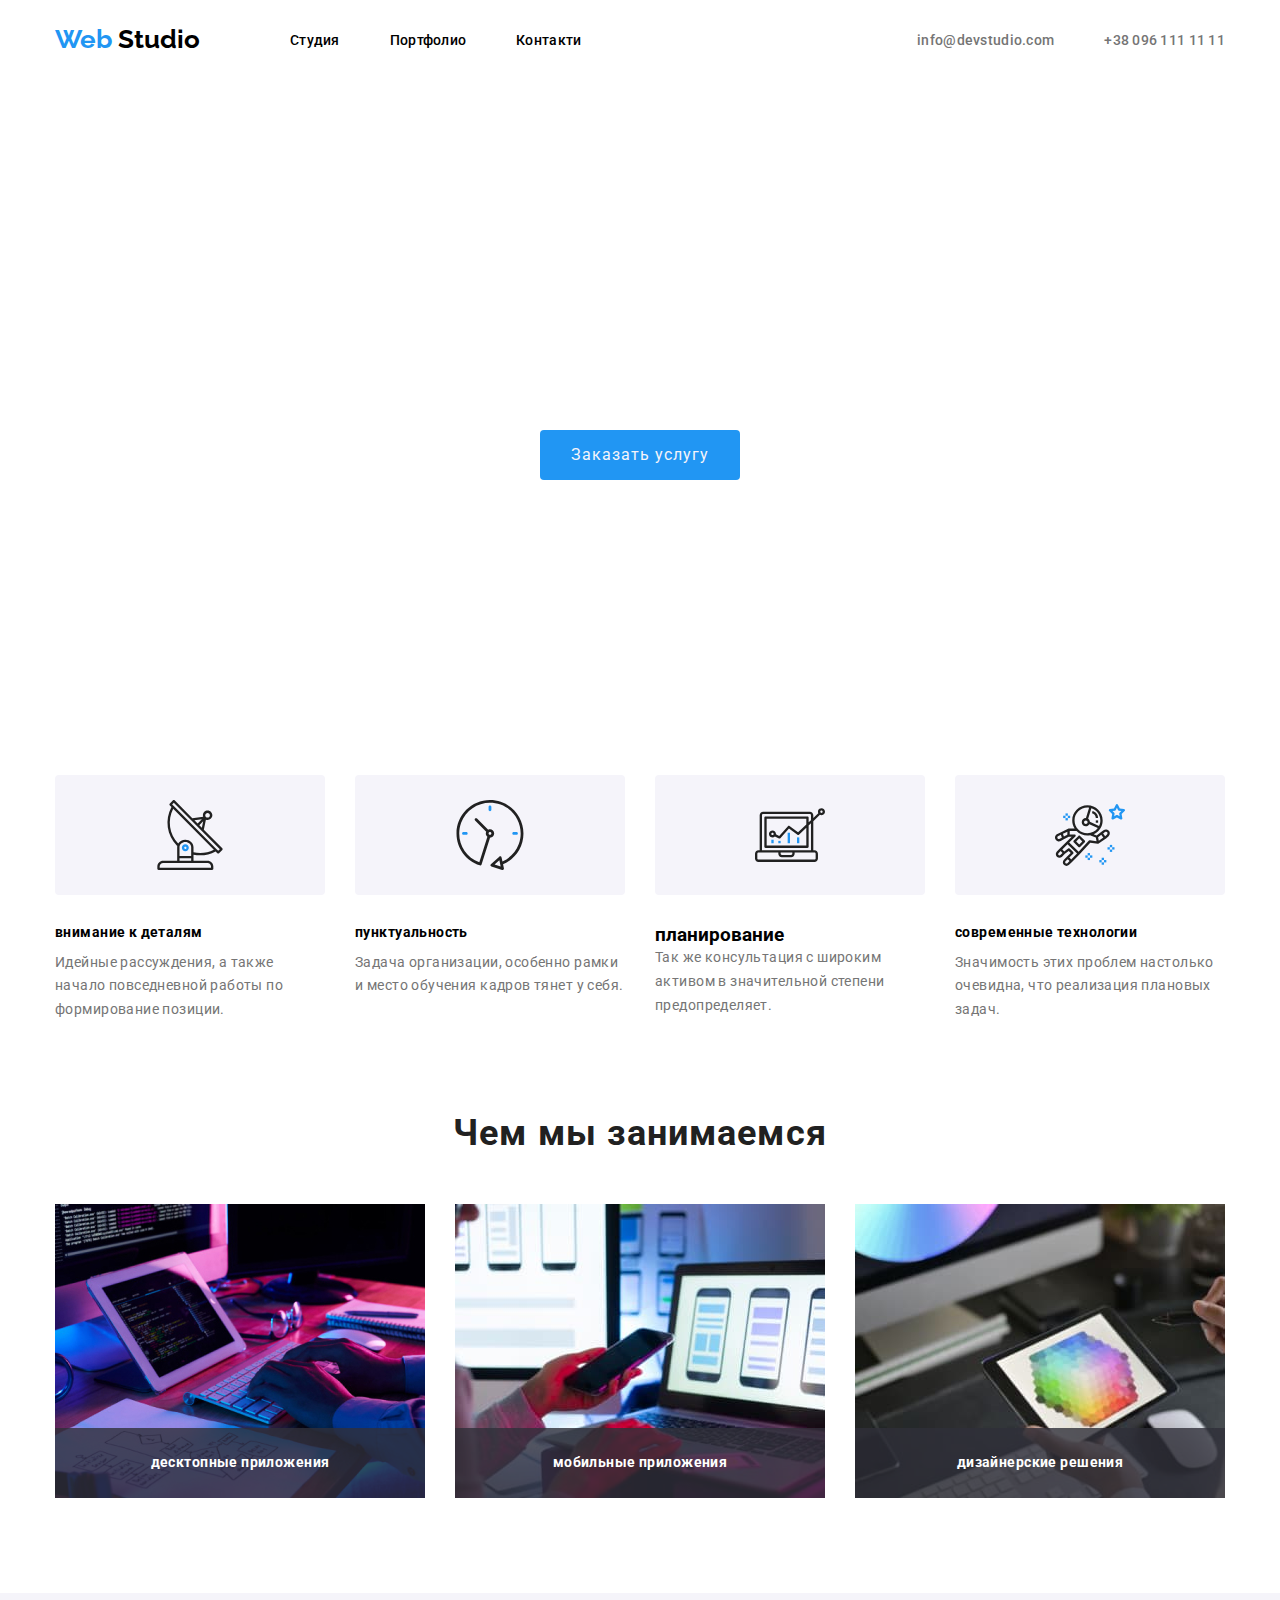
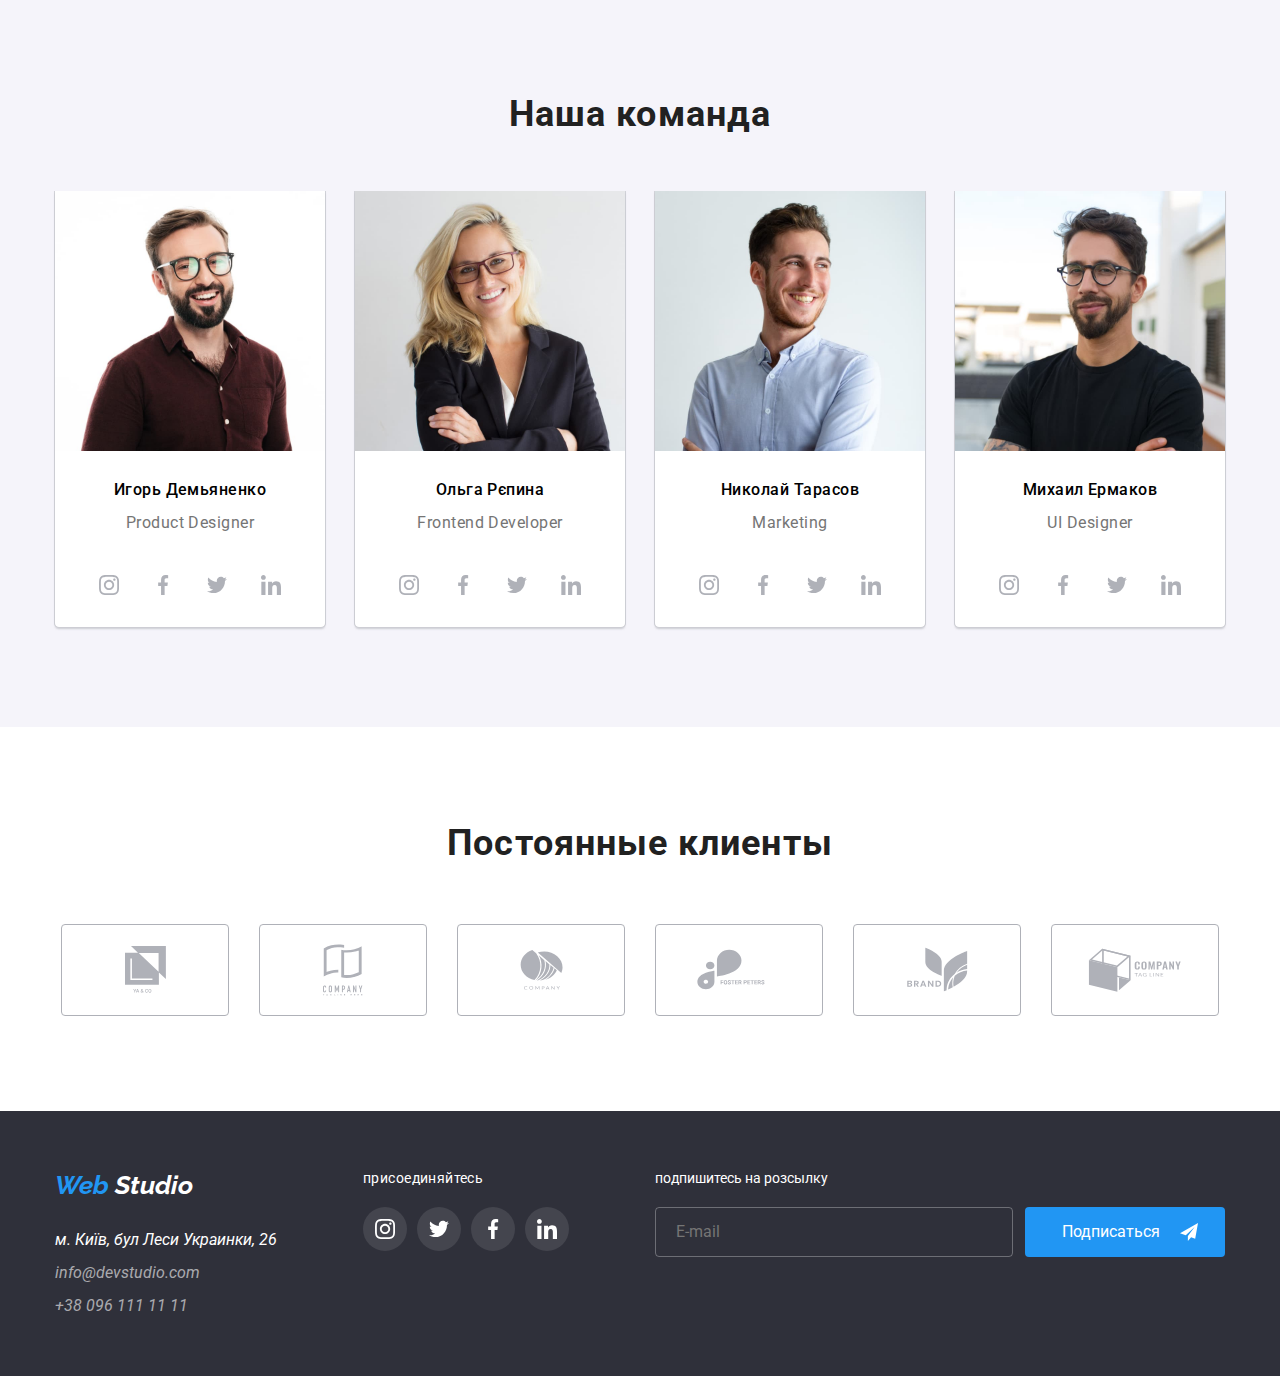
==== commit 4f5215a6: "сделал модалку и оверлей" ====
--- a/index.html
+++ b/index.html
@@ -56,37 +56,37 @@
     </header>
         
     <main>
+  
+  <!-- --------------------------hero------------------------ -->
 
       <section class="hero">
         <div class="container">
         <div class="hero__wrap">
           <h1 class="hero__title">Ефективные решення для вашего бизнеса</h1>
-        <button class="hero__button" type="button">Заказать услугу</button>
+        <button class="hero__button" type="button" data-modal-open>Заказать услугу</button>
       </div>
         </div>
       </section> 
-          
+
+  <!-- -------------------------- преимущества ------------------------ -->
+
      <section class="our-feature">
          <div class="container">
         <h2 class="visually-hidden">наши преимущества</h2>
         <ul class="our-feature__list list">
           <li class="our-feature__item">
-              <div class="feature__wrap">
-                <svg width="70" height="70">
-                  <use href="./images/symbol-defs.svg#icon-antenna-1-1" class="feature__img"></use>
-                </svg>
-              </div>
+            <div class="feature__wrap">
+              <img src="./images/antenna1.svg" class="feature__img">
+            </div>
               <h3 class="our-feature__title">внимание к деталям</h3>
-            <p class="our-feature__text">
+              <p class="our-feature__text">
               Идейные рассуждения, а также начало повседневной работы по
               формирование позиции.
             </p>
           </li>
           <li class="our_feature-item">
             <div class="feature__wrap">
-              <svg width="70" height="70">
-                <use class="feature__img" href="./images/symbol-defs.svg#icon-clock-1-1"></use>
-              </svg>
+               <img class="feature__img" src="./images/features/clock1.svg">
             </div>
             <h3 class="our-feature__title">пунктуальность</h3>
             <p class="our-feature__text">
@@ -96,20 +96,18 @@
           </li>
           <li class="our_feature-item">
            <div class="feature__wrap">
-              <svg width="70" height="70">
-                <use class="feature__img" href="./images/symbol-defs.svg#icon-Vector-3"></use>
-              </svg>
-            </div>
-            <h3 class="our-feature__title">планирование</h3>
+            <img class="feature__img" src="./images/features/diagram1.svg">
+            </div>
+            <h3 class="our_feature__title">планирование</h3>
             <p class="our-feature__text">
               Так же консультация с широким активом в значительной степени предопределяет.
             </p>
           </li>
           <li class="our_feature-item">
            <div class="feature__wrap">
-              <svg width="70" height="70">
-                <use class="feature__img" href="./images/symbol-defs.svg#icon-astronaut-1-1"></use>
-              </svg>
+          
+                <img class="feature__img" src="./images/features/astronaut1.svg"></use>
+   
             </div>
             <h3 class="our-feature__title">современные технологии</h3>
             <p class="our-feature__text">
@@ -120,8 +118,8 @@
         </ul>
       </div>
       </section>
-      
-<!-- ---------------   наш продукт----------------- -->
+
+  <!----------------- наш продукт------------------->
 
       <section class="our-product__section">
          <div class="container">
@@ -129,7 +127,7 @@
         <ul class="our-product__list list">
           <li class="our-product__item">
             <img
-              src="./images/box1.jpg"
+              src="./images/product/box1.jpg"
               width="370"
               alt="рисунок где работа на компьютере"
             />
@@ -139,7 +137,7 @@
           </li>
           <li class="our-product__item">
             <img
-              src="./images/box2.jpg"
+              src="./images/product/box2.jpg"
               width="370"
               alt="рисунок где работа на ноутбуке"
             />
@@ -149,19 +147,19 @@
           </li>
           <li class="our-product__item">
             <img
-              src="./images/box3.jpg"
+              src="./images/product/box3.jpg"
               width="370"
               alt="рисунок где работа на планшете"
             />
             <div class="our-product__overlay">
-                <p class="our-producttext">дизайнерские решения</p>
+                <p class="our-product__text">дизайнерские решения</p>
             </div>
           </li>
         </ul>
       </div>
       </section>
 
-<!---------------наша команда------------------------------>
+  <!---------------наша команда------------------------------>
     
   <section class="our-team__section">
          <div class="container our-comand__container">
@@ -171,7 +169,7 @@
           <li class="our-team__item">
             <img
               class="our-team__image"
-              src="./images/img.jpg"
+              src="./images/comand/img.jpg"
               width="270"
               alt="изображение Игоря Демьяненко"
             />
@@ -216,12 +214,11 @@
           <li class="our-team__item">
             <img
               class="our-team__image"
-              src="./images/img(1).jpg"
+              src="./images/comand/img(1).jpg"
               width="270"
               alt=""
             />
-           
-            <h2 class="our-team__specialist">Ольга Рєпина</h2>
+           <h2 class="our-team__specialist">Ольга Рєпина</h2>
             <p class="our-team__text">Frontend Developer</p>
              <ul class="team-social__list list">
               <li>
@@ -263,7 +260,7 @@
           <li class="our-team__item">
             <img
               class="our-team__image"
-              src="./images/img(2).jpg"
+              src="./images/comand/img(2).jpg"
               width="270"
               alt=""
             />
@@ -309,7 +306,7 @@
           <li class="our-team__item">
             <img
               class="our-team__image"
-              src="./images/img(3).jpg"
+              src="./images/comand/img(3).jpg"
               width="270"
               alt="фото Михаила Єрмакова"
             />
@@ -365,42 +362,42 @@
             <li class="reg-customers__item">
               <a href="#" class="reg-castomers__link">
                 <svg class="reg-castomers__icon" width="41" height="47">
-                  <use href="./images/symbol-defs.svg#icon-group-5-1"></use>
+                  <use href="./images/icon/symbol-defs.svg#icon-group1"></use>
                 </svg>
               </a>
             </li>
             <li class="reg-customers__item">
               <a href="#" class="reg-castomers__link">
                 <svg class="reg-castomers__icon" width="40" height="52">
-                  <use href="./images/symbol-defs.svg#icon-group-4-1"></use>
+                  <use href="./images/icon/symbol-defs.svg#icon-group2"></use>
                 </svg>
               </a>
             </li>
             <li class="reg-customers__item">
               <a href="" class="reg-castomers__link">
                 <svg class="reg-castomers__icon" width="43" height="41">
-                  <use href="./images/symbol-defs.svg#icon-group-3-1"></use>
+                  <use href="./images/icon/symbol-defs.svg#icon-group3"></use>
                 </svg>
               </a>
             </li>
             <li class="reg-customers__item">
               <a href="" class="reg-castomers__link">
                 <svg class="reg-castomers__icon" width="84" height="41">
-                  <use href="./images/symbol-defs.svg#icon-group-2-1"></use>
+                  <use href="./images/icon/symbol-defs.svg#icon-group4"></use>
                 </svg>
               </a>
             </li>
             <li class="reg-customers__item">
               <a href="" class="reg-castomers__link">
                 <svg class="reg-castomers__icon" width="63" height="45">
-                  <use href="./images/symbol-defs.svg#icon-group-1-1"></use>
+                  <use href="./images/icon/symbol-defs.svg#icon-group5"></use>
                 </svg>
               </a>
             </li>
             <li class="reg-customers__item">
               <a href="" class="reg-castomers__link">
                 <svg class="reg-castomers__icon" fill="currentColor" width="94" height="44">
-                  <use href="./images/symbol-defs.svg#icon-group-4-1" ></use>
+                  <use href="./images/icon/symbol-defs.svg#icon-group6" ></use>
                 </svg>
               </a>
             </li>
@@ -502,10 +499,10 @@
 
    <!------------------------- modal ------------------------>
 
-     <!-- <div class="overlay" > -->
-
-      <div class="modal">
-        <div class=" modal-close">
+     <div class="overlay visually-hidden" data-modal>
+
+      <div class="modal " data-modal>
+        <div class="modal-close" data-modal-close>
         <svg class=" modal-close__icon"  width="18" height="18">
               <use href="./images/icon/symbol-defs-mod.svg#icon-close"></use>
             </svg>
@@ -545,7 +542,9 @@
         </label>
            
       <label class="modal__label">
-        <span class="modal__span" >комментарий</span>
+        <span class="modal__span">
+          комментарий
+        </span>
           <textarea class="coment" name="coment" rows="5" placeholder="Введите текст"></textarea>
       </label>
 
@@ -553,14 +552,16 @@
         <input class="popup-checkbox visually-hidden" id="popup-checkbox" type="checkbox" name="consent-mailing">
         <label class="modal__label label-checkbox" for="popup-checkbox">Согласен с рассылкой и принимаю 
         <a href="#" class="terms-link">
-         Условия договора</a>
+         Условия договора
+        </a>
       </label>
         </div>
       <button class="modal-button" type="submit">отправить</button>
       </form>
       </div>
      </div>
-
+   
+<script src="./js/modal.js"></script>
   </body>
 </html>   
           
--- a/styles/styles.css
+++ b/styles/styles.css
@@ -31,6 +31,7 @@
     --modal-background-col:#ffffff;
     --modal-input-span:#757575;
     --modal-caret-col: #2196F3;
+    --button-color: #f5f4fa;
 }
 
 h1,h2,h3,h4,h5,h6,ul,li,p{
@@ -263,6 +264,7 @@
 }   
 
 /* ----------------------------feature------------------- */
+
 .our-feature{
     display: flex;
     padding-top: 95px;
@@ -291,7 +293,7 @@
     height: 70px;
 }
 
-.our_feature__title{
+.our-feature__title{
     margin-bottom: 10px;
     font-size: 14px;
     line-height: 1.14;
@@ -737,8 +739,8 @@
   
 .modal{
     position: fixed;
-    top:50%;
-    left:50%;
+    top: 50%;
+    left: 50%;
     padding-top: 40px;
     padding-left: 40px;
     padding-right:40px;
@@ -754,9 +756,9 @@
 
 .modal-close{
     position: absolute;
-    width:30px;
+    width: 30px;
     height: 30px;
-    top:10px;
+    top: 10px;
     right: 10px;
     border: solid 1px rgba(33, 33, 33, 0.2);
     border-radius: 50%;
@@ -765,7 +767,7 @@
 .modal-close__icon{
     position: absolute;
     top: 50%;
-    left:50%;
+    left: 50%;
     transform: translate(-50%, -50%);
 }
 
@@ -900,7 +902,7 @@
 .popup-checkbox:checked + .label-checkbox::before{
     border: none;
     background-color: #2196F3;
-    background-image: url(../images/icon/check.svg);
+    background-image: url("../images/vector11");
     background-repeat: no-repeat;
     background-position: center;
 }
@@ -917,7 +919,9 @@
     background-color: var(--hover-col);
 }  
 
-    
+    .no-scroll{
+        overflow: hidden;
+    }
  
   
     
